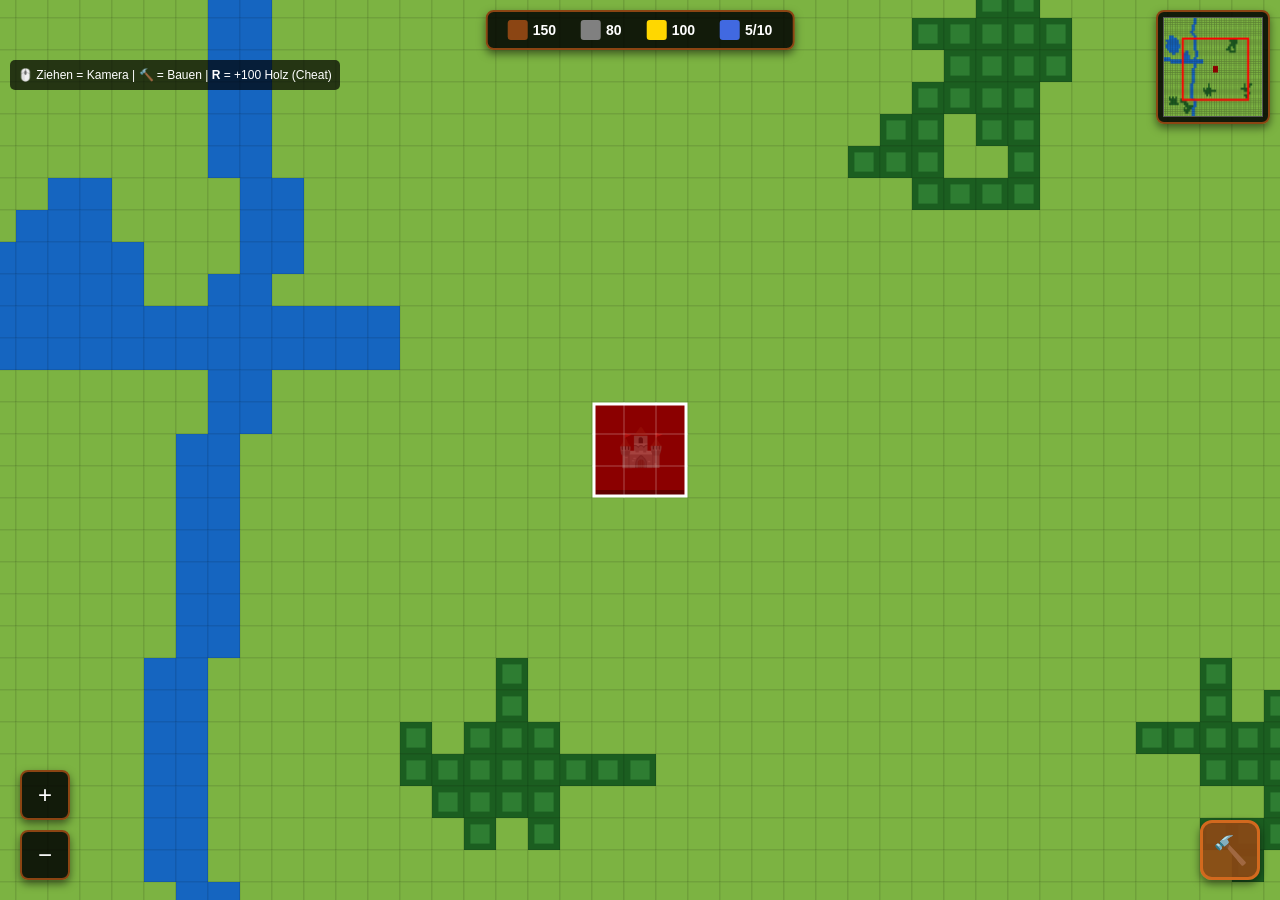
==== index2.html @ 5451ea48 "Rename index.html to index2.html" ====
<!DOCTYPE html>
<html lang="de">
<head>
    <meta charset="UTF-8">
    <meta name="viewport" content="width=device-width, initial-scale=1.0, maximum-scale=1.0, user-scalable=no">
    <title>Siedler Game - Große Gebäude (2x2/3x3)</title>
    <style>
        * {
            margin: 0;
            padding: 0;
            box-sizing: border-box;
            touch-action: none;
        }
        
        body {
            overflow: hidden;
            background: #000;
            font-family: 'Segoe UI', Tahoma, Geneva, Verdana, sans-serif;
        }
        
        #gameCanvas {
            display: block;
            position: absolute;
            top: 0;
            left: 0;
            z-index: 1;
        }
        
        #uiLayer {
            position: fixed;
            top: 0;
            left: 0;
            width: 100%;
            height: 100%;
            pointer-events: none;
            z-index: 10;
        }
        
        .ui-element {
            pointer-events: auto;
        }
        
        #resourceBar {
            position: absolute;
            top: 10px;
            left: 50%;
            transform: translateX(-50%);
            background: rgba(0, 0, 0, 0.85);
            border: 2px solid #8b4513;
            border-radius: 8px;
            padding: 8px 20px;
            display: flex;
            gap: 25px;
            color: white;
            font-size: 14px;
            font-weight: bold;
            box-shadow: 0 4px 8px rgba(0,0,0,0.5);
        }
        
        .resource {
            display: flex;
            align-items: center;
            gap: 5px;
        }
        
        .resource-icon {
            width: 20px;
            height: 20px;
            border-radius: 3px;
        }
        
        .wood { background: #8b4513; }
        .stone { background: #808080; }
        .food { background: #ffd700; }
        .pop { background: #4169e1; }
        
        #minimapContainer {
            position: absolute;
            top: 10px;
            right: 10px;
            background: rgba(0, 0, 0, 0.85);
            border: 2px solid #8b4513;
            border-radius: 8px;
            padding: 5px;
            box-shadow: 0 4px 8px rgba(0,0,0,0.5);
            cursor: pointer;
        }
        
        #minimap {
            width: 100px;
            height: 100px;
            background: #2d5016;
            border: 1px solid #555;
            display: block;
        }
        
        #buildMenuBtn {
            position: absolute;
            bottom: 20px;
            right: 20px;
            width: 60px;
            height: 60px;
            background: rgba(139, 69, 19, 0.9);
            border: 3px solid #d2691e;
            border-radius: 12px;
            color: white;
            font-size: 28px;
            cursor: pointer;
            display: flex;
            align-items: center;
            justify-content: center;
            box-shadow: 0 4px 8px rgba(0,0,0,0.5);
            transition: transform 0.1s;
        }
        
        #buildMenuBtn:active {
            transform: scale(0.95);
        }
        
        #buildMenuBtn.active {
            background: rgba(210, 105, 30, 0.9);
            border-color: #ff8c00;
        }
        
        #buildMenu {
            position: absolute;
            bottom: 90px;
            right: 20px;
            background: rgba(0, 0, 0, 0.95);
            border: 3px solid #8b4513;
            border-radius: 12px;
            padding: 10px;
            display: none;
            grid-template-columns: repeat(2, 85px);
            grid-template-rows: repeat(2, 90px);
            gap: 8px;
            box-shadow: 0 6px 12px rgba(0,0,0,0.7);
        }
        
        #buildMenu.active {
            display: grid;
        }
        
        .build-item {
            background: rgba(139, 69, 19, 0.6);
            border: 2px solid #d2691e;
            border-radius: 8px;
            display: flex;
            flex-direction: column;
            align-items: center;
            justify-content: center;
            color: white;
            font-size: 10px;
            cursor: pointer;
            transition: all 0.2s;
            position: relative;
        }
        
        .build-item:hover {
            background: rgba(139, 69, 19, 0.9);
            transform: scale(1.05);
        }
        
        .build-item.selected {
            background: rgba(255, 140, 0, 0.9);
            border-color: #ffd700;
            box-shadow: 0 0 10px rgba(255, 215, 0, 0.5);
        }
        
        .build-icon {
            font-size: 24px;
            margin-bottom: 2px;
        }
        
        .build-size {
            font-size: 9px;
            color: #aaa;
            margin-bottom: 2px;
        }
        
        .build-cost {
            font-size: 9px;
            color: #ddd;
        }
        
        #zoomControls {
            position: absolute;
            bottom: 20px;
            left: 20px;
            display: flex;
            flex-direction: column;
            gap: 10px;
        }
        
        .zoomBtn {
            width: 50px;
            height: 50px;
            font-size: 24px;
            background: rgba(0,0,0,0.85);
            color: white;
            border: 2px solid #8b4513;
            border-radius: 8px;
            cursor: pointer;
            user-select: none;
            box-shadow: 0 4px 8px rgba(0,0,0,0.5);
            pointer-events: auto;
        }
        
        .zoomBtn:active {
            background: rgba(100,100,100,0.8);
        }
        
        #info {
            position: absolute;
            top: 60px;
            left: 10px;
            color: white;
            background: rgba(0,0,0,0.7);
            padding: 8px;
            border-radius: 5px;
            font-size: 12px;
            pointer-events: none;
        }
        
        #buildInfo {
            position: absolute;
            bottom: 90px;
            left: 50%;
            transform: translateX(-50%);
            color: white;
            background: rgba(0,0,0,0.9);
            padding: 10px 20px;
            border-radius: 8px;
            font-size: 14px;
            display: none;
            border: 2px solid #d2691e;
            pointer-events: none;
        }
        
        #cheatInfo {
            position: absolute;
            top: 50%;
            left: 50%;
            transform: translate(-50%, -50%);
            color: #0f0;
            background: rgba(0,0,0,0.9);
            padding: 20px;
            border-radius: 10px;
            font-size: 18px;
            display: none;
            border: 2px solid #0f0;
            pointer-events: none;
            z-index: 100;
        }
    </style>
</head>
<body>
    <canvas id="gameCanvas"></canvas>
    
    <div id="uiLayer">
        <div id="resourceBar" class="ui-element">
            <div class="resource">
                <div class="resource-icon wood"></div>
                <span id="woodCount">150</span>
            </div>
            <div class="resource">
                <div class="resource-icon stone"></div>
                <span id="stoneCount">80</span>
            </div>
            <div class="resource">
                <div class="resource-icon food"></div>
                <span id="foodCount">100</span>
            </div>
            <div class="resource">
                <div class="resource-icon pop"></div>
                <span id="popCount">5/10</span>
            </div>
        </div>
        
        <div id="minimapContainer" class="ui-element">
            <canvas id="minimap" width="100" height="100"></canvas>
        </div>
        
        <button id="buildMenuBtn" class="ui-element">🔨</button>
        
        <div id="buildMenu" class="ui-element">
            <div class="build-item" data-building="lumberjack" data-cost="wood:40,stone:10">
                <div class="build-icon">🪓</div>
                <div class="build-size">2×2</div>
                <div>Holzfäller</div>
                <div class="build-cost">🪵40🪨10</div>
            </div>
            <div class="build-item" data-building="farm" data-cost="wood:50,stone:20">
                <div class="build-icon">🌾</div>
                <div class="build-size">2×2</div>
                <div>Farm</div>
                <div class="build-cost">🪵50🪨20</div>
            </div>
            <div class="build-item" data-building="house" data-cost="wood:30,stone:20">
                <div class="build-icon">🏠</div>
                <div class="build-size">2×2</div>
                <div>Haus</div>
                <div class="build-cost">🪵30🪨20</div>
            </div>
            <div class="build-item" data-building="barracks" data-cost="wood:80,stone:50">
                <div class="build-icon">⚔️</div>
                <div class="build-size">3×3</div>
                <div>Kaserne</div>
                <div class="build-cost">🪵80🪨50</div>
            </div>
        </div>
        
        <div id="zoomControls">
            <button class="zoomBtn" id="zoomIn">+</button>
            <button class="zoomBtn" id="zoomOut">−</button>
        </div>
        
        <div id="info">
            🖱️ Ziehen = Kamera | 🔨 = Bauen | <b>R</b> = +100 Holz (Cheat)
        </div>
        
        <div id="buildInfo">Klicke auf eine freie Gras-Fläche zum Bauen</div>
        <div id="cheatInfo">+100 Holz!</div>
    </div>

    <script>
        const canvas = document.getElementById('gameCanvas');
        const ctx = canvas.getContext('2d');
        const minimapCanvas = document.getElementById('minimap');
        const minimapCtx = minimapCanvas.getContext('2d');
        
        canvas.width = window.innerWidth;
        canvas.height = window.innerHeight;
        
        const MAP_WIDTH = 60;
        const MAP_HEIGHT = 45;
        const TILE_SIZE = 32;
        
        // GEBÄUDE mit tileSize (2 oder 3 für bessere Assets)
        const BUILDINGS = {
            hq: { 
                name: 'HQ', 
                color: '#8b0000', 
                tileSize: 3,        // 3x3 = 96x96px
                symbol: '🏰',
                workTile: { x: 1, y: 2 }  // Unten-mitte für Siedler
            },
            lumberjack: { 
                name: 'Holzfäller', 
                color: '#8b4513', 
                tileSize: 2,        // 2x2 = 64x64px
                symbol: '🪓',
                workTile: { x: 1, y: 1 }  // Rechts-unten
            },
            farm: { 
                name: 'Farm', 
                color: '#daa520', 
                tileSize: 2,        // 2x2 = 64x64px
                symbol: '🌾',
                workTile: { x: 0, y: 1 }  // Links-unten
            },
            house: { 
                name: 'Haus', 
                color: '#cd853f', 
                tileSize: 2,        // 2x2 = 64x64px
                symbol: '🏠',
                workTile: { x: 1, y: 1 }
            },
            barracks: { 
                name: 'Kaserne', 
                color: '#696969', 
                tileSize: 3,        // 3x3 = 96x96px
                symbol: '⚔️',
                workTile: { x: 1, y: 2 }
            }
        };
        
        let camera = {
            x: 0,
            y: 0,
            zoom: 1,
            minZoom: 0.5,
            maxZoom: 2
        };
        
        let map = [];
        let buildings = [];
        let settlers = [];
        let trees = [];
        let farmFields = [];
        let isDragging = false;
        let lastMouseX = 0;
        let lastMouseY = 0;
        let selectedBuilding = null;
        let mousePos = { x: 0, y: 0 };
        let isBuildMode = false;
        
        let resources = {
            wood: 150,
            stone: 80,
            food: 100,
            pop: 5,
            popMax: 10
        };
        
        let gameTime = 0;
        
        function initTrees() {
            trees = [];
            for (let y = 0; y < MAP_HEIGHT; y++) {
                for (let x = 0; x < MAP_WIDTH; x++) {
                    if (map[y][x] === 1) {
                        trees.push({ x: x, y: y, age: Math.random() * 60 });
                    }
                }
            }
        }
        
        function generateClusteredMap() {
            for (let y = 0; y < MAP_HEIGHT; y++) {
                map[y] = [];
                for (let x = 0; x < MAP_WIDTH; x++) {
                    map[y][x] = 0;
                }
            }
            
            let riverX = Math.floor(MAP_WIDTH * 0.3);
            for (let y = 0; y < MAP_HEIGHT; y++) {
                for (let w = 0; w < 2; w++) {
                    if (riverX + w < MAP_WIDTH) map[y][riverX + w] = 2;
                }
                if (Math.random() < 0.3) {
                    riverX += Math.random() < 0.5 ? 1 : -1;
                    riverX = Math.max(2, Math.min(MAP_WIDTH - 4, riverX));
                }
            }
            
            let tributaryY = Math.floor(MAP_HEIGHT * 0.4);
            for (let x = 0; x < MAP_WIDTH * 0.4; x++) {
                for (let w = 0; w < 2; w++) {
                    if (tributaryY + w < MAP_HEIGHT) map[tributaryY + w][x] = 2;
                }
                if (Math.random() < 0.25) {
                    tributaryY += Math.random() < 0.5 ? 1 : -1;
                    tributaryY = Math.max(2, Math.min(MAP_HEIGHT - 4, tributaryY));
                }
            }
            
            for (let l = 0; l < 2; l++) {
                const cx = Math.floor(Math.random() * (MAP_WIDTH - 10)) + 5;
                const cy = Math.floor(Math.random() * (MAP_HEIGHT - 10)) + 5;
                const radius = Math.floor(Math.random() * 3) + 2;
                
                for (let y = cy - radius; y <= cy + radius; y++) {
                    for (let x = cx - radius; x <= cx + radius; x++) {
                        if (y >= 0 && y < MAP_HEIGHT && x >= 0 && x < MAP_WIDTH) {
                            const dist = Math.sqrt((x-cx)**2 + (y-cy)**2);
                            if (dist <= radius + Math.random() * 0.5) map[y][x] = 2;
                        }
                    }
                }
            }
            
            for (let f = 0; f < 6; f++) {
                let fx = Math.floor(Math.random() * (MAP_WIDTH - 8)) + 4;
                let fy = Math.floor(Math.random() * (MAP_HEIGHT - 8)) + 4;
                if (map[fy][fx] === 2) continue;
                
                const forestSize = Math.floor(Math.random() * 30) + 15;
                const queue = [{x: fx, y: fy}];
                let placed = 0;
                const visited = new Set();
                
                while (queue.length > 0 && placed < forestSize) {
                    const current = queue.shift();
                    const key = `${current.x},${current.y}`;
                    if (visited.has(key)) continue;
                    visited.add(key);
                    
                    if (current.x < 0 || current.x >= MAP_WIDTH || 
                        current.y < 0 || current.y >= MAP_HEIGHT) continue;
                    if (map[current.y][current.x] === 2) continue;
                    
                    const distToCenter = Math.sqrt((current.x - fx)**2 + (current.y - fy)**2);
                    const prob = Math.max(0.3, 1 - distToCenter / 5);
                    
                    if (Math.random() < prob) {
                        map[current.y][current.x] = 1;
                        placed++;
                        
                        const neighbors = [
                            {x: current.x+1, y: current.y},
                            {x: current.x-1, y: current.y},
                            {x: current.x, y: current.y+1},
                            {x: current.x, y: current.y-1}
                        ];
                        
                        for (const n of neighbors) {
                            if (!visited.has(`${n.x},${n.y}`)) queue.push(n);
                        }
                    }
                }
            }
        }
        
        // WICHTIG: Prüft tileSize x tileSize Bereich
        function canBuildHere(tileX, tileY, buildingType) {
            const building = BUILDINGS[buildingType];
            const size = building.tileSize;
            
            for (let dy = 0; dy < size; dy++) {
                for (let dx = 0; dx < size; dx++) {
                    const checkX = tileX + dx;
                    const checkY = tileY + dy;
                    
                    if (checkX < 0 || checkX >= MAP_WIDTH || checkY < 0 || checkY >= MAP_HEIGHT) {
                        return false;
                    }
                    
                    if (map[checkY][checkX] !== 0) {
                        return false;
                    }
                    
                    // Prüfe Kollision mit anderen Gebäuden
                    for (const b of buildings) {
                        const bType = BUILDINGS[b.type];
                        if (checkX >= b.tileX && checkX < b.tileX + bType.tileSize &&
                            checkY >= b.tileY && checkY < b.tileY + bType.tileSize) {
                            return false;
                        }
                    }
                }
            }
            return true;
        }
        
        function addBuilding(type, tileX, tileY) {
            const building = BUILDINGS[type];
            const newBuilding = {
                type: type,
                tileX: tileX,
                tileY: tileY,
                x: tileX * TILE_SIZE,
                y: tileY * TILE_SIZE,
                id: Date.now() + Math.random(),
                // Arbeits-Tile für Siedler (relativ zum Gebäude)
                workX: tileX + building.workTile.x,
                workY: tileY + building.workTile.y
            };
            buildings.push(newBuilding);
            
            if (type === 'farm') {
                farmFields.push({
                    buildingId: newBuilding.id,
                    stage: 0,
                    progress: 0,
                    lastUpdate: gameTime
                });
            }
            
            console.log('Gebäude gebaut:', type, 'Größe:', building.tileSize + 'x' + building.tileSize);
        }
        
        function placeHQ() {
            const centerX = Math.floor(MAP_WIDTH / 2);
            const centerY = Math.floor(MAP_HEIGHT / 2);
            
            // HQ ist 3x3, also etwas mehr Platz suchen
            for (let radius = 0; radius < 15; radius++) {
                for (let dy = -radius; dy <= radius; dy++) {
                    for (let dx = -radius; dx <= radius; dx++) {
                        const x = centerX + dx;
                        const y = centerY + dy;
                        
                        if (canBuildHere(x, y, 'hq')) {
                            addBuilding('hq', x, y);
                            centerCameraOn(x + 1.5, y + 1.5); // Zentriere auf Mitte des 3x3
                            return;
                        }
                    }
                }
            }
        }
        
        function createSettler(startX, startY, job, targetX, targetY, carrying) {
            return {
                x: startX * TILE_SIZE + TILE_SIZE/2,
                y: startY * TILE_SIZE + TILE_SIZE/2,
                targetX: targetX * TILE_SIZE + TILE_SIZE/2,
                targetY: targetY * TILE_SIZE + TILE_SIZE/2,
                job: job,
                carrying: carrying || null,
                speed: 2,
                state: 'moving',
                buildingId: null
            };
        }
        
        function centerCameraOn(tileX, tileY) {
            camera.x = (canvas.width / 2) - (tileX * TILE_SIZE * camera.zoom);
            camera.y = (canvas.height / 2) - (tileY * TILE_SIZE * camera.zoom);
        }
        
        function centerCamera() {
            const mapPixelWidth = MAP_WIDTH * TILE_SIZE;
            const mapPixelHeight = MAP_HEIGHT * TILE_SIZE;
            camera.x = (canvas.width - mapPixelWidth) / 2;
            camera.y = (canvas.height - mapPixelHeight) / 2;
        }
        
        function screenToTile(screenX, screenY) {
            const tileX = Math.floor((screenX - camera.x) / (TILE_SIZE * camera.zoom));
            const tileY = Math.floor((screenY - camera.y) / (TILE_SIZE * camera.zoom));
            return { x: tileX, y: tileY };
        }
        
        function getHQ() {
            return buildings.find(b => b.type === 'hq');
        }
        
        // GAME LOGIC
        function updateGame() {
            gameTime++;
            
            const hq = getHQ();
            if (!hq) return;
            
            // Holzfäller-Logik mit workX/workY
            const lumberjacks = buildings.filter(b => b.type === 'lumberjack');
            for (const lumberjack of lumberjacks) {
                let worker = settlers.find(s => s.buildingId === lumberjack.id && s.job === 'lumberjack');
                
                if (!worker) {
                    const nearestTree = findNearestTree(lumberjack.workX, lumberjack.workY);
                    if (nearestTree && gameTime % 120 === 0) {
                        worker = createSettler(
                            lumberjack.workX, 
                            lumberjack.workY, 
                            'lumberjack',
                            nearestTree.x,
                            nearestTree.y,
                            null
                        );
                        worker.buildingId = lumberjack.id;
                        worker.targetTree = nearestTree;
                        settlers.push(worker);
                    }
                } else if (worker.state === 'moving' && worker.targetTree) {
                    const dx = worker.targetX - worker.x;
                    const dy = worker.targetY - worker.y;
                    const dist = Math.sqrt(dx*dx + dy*dy);
                    
                    if (dist < worker.speed) {
                        worker.state = 'working';
                        worker.workTimer = 60;
                    } else {
                        worker.x += (dx / dist) * worker.speed;
                        worker.y += (dy / dist) * worker.speed;
                    }
                } else if (worker.state === 'working') {
                    worker.workTimer--;
                    if (worker.workTimer <= 0) {
                        removeTree(worker.targetTree.x, worker.targetTree.y);
                        worker.carrying = 'wood';
                        worker.state = 'returning';
                        // Zurück zum HQ-Eingang (Mitte unten)
                        worker.targetX = (hq.tileX + 1.5) * TILE_SIZE;
                        worker.targetY = (hq.tileY + 2.5) * TILE_SIZE;
                    }
                } else if (worker.state === 'returning') {
                    const dx = worker.targetX - worker.x;
                    const dy = worker.targetY - worker.y;
                    const dist = Math.sqrt(dx*dx + dy*dy);
                    
                    if (dist < worker.speed) {
                        resources.wood += 10;
                        updateResourceDisplay();
                        settlers = settlers.filter(s => s !== worker);
                    } else {
                        worker.x += (dx / dist) * worker.speed;
                        worker.y += (dy / dist) * worker.speed;
                    }
                }
            }
            
            // Farm-Logik
            for (const field of farmFields) {
                field.progress++;
                
                if (field.stage === 0 && field.progress > 60) {
                    field.stage = 1;
                    field.progress = 0;
                } else if (field.stage === 1 && field.progress > 180) {
                    field.stage = 2;
                    field.progress = 0;
                } else if (field.stage === 2 && field.progress > 180) {
                    field.stage = 3;
                    field.progress = 0;
                }
                
                if (field.stage === 3 && gameTime % 60 === 0) {
                    const farm = buildings.find(b => b.id === field.buildingId);
                    if (farm) {
                        resources.food += 15;
                        field.stage = 0;
                        field.progress = 0;
                        updateResourceDisplay();
                        
                        // Visueller Carrier
                        const carrier = createSettler(
                            farm.workX, farm.workY, 'carrier',
                            hq.tileX + 1, hq.tileY + 2, 'food'
                        );
                        settlers.push(carrier);
                        setTimeout(() => {
                            settlers = settlers.filter(s => s !== carrier);
                        }, 1000);
                    }
                }
            }
            
            // Bäume nachwachsen
            if (gameTime % 3600 === 0) {
                regrowTrees();
            }
        }
        
        function findNearestTree(fromX, fromY) {
            let nearest = null;
            let minDist = Infinity;
            
            for (const tree of trees) {
                const dist = Math.sqrt((tree.x - fromX)**2 + (tree.y - fromY)**2);
                if (dist < minDist && dist < 12) {
                    minDist = dist;
                    nearest = tree;
                }
            }
            return nearest;
        }
        
        function removeTree(x, y) {
            trees = trees.filter(t => !(t.x === x && t.y === y));
            map[y][x] = 0;
        }
        
        function regrowTrees() {
            const candidates = [];
            for (let y = 1; y < MAP_HEIGHT - 1; y++) {
                for (let x = 1; x < MAP_WIDTH - 1; x++) {
                    if (map[y][x] === 0) {
                        const neighbors = [
                            map[y-1][x], map[y+1][x], map[y][x-1], map[y][x+1]
                        ];
                        if (neighbors.some(n => n === 1)) {
                            candidates.push({x, y});
                        }
                    }
                }
            }
            
            const count = Math.min(candidates.length, Math.floor(Math.random() * 3) + 3);
            for (let i = 0; i < count; i++) {
                if (candidates.length === 0) break;
                const idx = Math.floor(Math.random() * candidates.length);
                const pos = candidates.splice(idx, 1)[0];
                map[pos.y][pos.x] = 1;
                trees.push({x: pos.x, y: pos.y, age: 0});
            }
        }
        
        // DRAW FUNCTIONS
        function drawTile(x, y, type) {
            const screenX = camera.x + x * TILE_SIZE * camera.zoom;
            const screenY = camera.y + y * TILE_SIZE * camera.zoom;
            const size = TILE_SIZE * camera.zoom;
            
            if (screenX + size < 0 || screenX > canvas.width ||
                screenY + size < 0 || screenY > canvas.height) return;
            
            switch(type) {
                case 0: ctx.fillStyle = '#7cb342'; break;
                case 1: ctx.fillStyle = '#1b5e20'; break;
                case 2: ctx.fillStyle = '#1565c0'; break;
            }
            
            ctx.fillRect(screenX, screenY, size, size);
            
            if (type === 1 && size > 10) {
                ctx.fillStyle = '#2e7d32';
                ctx.fillRect(screenX + size*0.2, screenY + size*0.2, size*0.6, size*0.6);
            }
            
            if (camera.zoom > 0.8) {
                ctx.strokeStyle = 'rgba(0,0,0,0.1)';
                ctx.lineWidth = 1;
                ctx.strokeRect(screenX, screenY, size, size);
            }
        }
        
        // ZEICHNE GROSSES GEBÄUDE (2x2 oder 3x3)
        function drawBuilding(building) {
            const b = BUILDINGS[building.type];
            const screenX = camera.x + building.x * camera.zoom;
            const screenY = camera.y + building.y * camera.zoom;
            const size = TILE_SIZE * b.tileSize * camera.zoom;
            
            if (screenX + size < 0 || screenX > canvas.width ||
                screenY + size < 0 || screenY > canvas.height) return;
            
            // Gebäude-Grundfläche
            ctx.fillStyle = b.color;
            ctx.fillRect(screenX + 2, screenY + 2, size - 4, size - 4);
            
            // 3D-Schatten
            ctx.fillStyle = 'rgba(0,0,0,0.3)';
            ctx.fillRect(screenX + 4, screenY + size - 8, size - 8, 6);
            
            // Gitter für "Baustellen"-Look (später durch Asset ersetzen)
            ctx.strokeStyle = 'rgba(255,255,255,0.3)';
            ctx.lineWidth = 1;
            for (let i = 1; i < b.tileSize; i++) {
                const linePos = i * TILE_SIZE * camera.zoom;
                ctx.beginPath();
                ctx.moveTo(screenX + linePos, screenY);
                ctx.lineTo(screenX + linePos, screenY + size);
                ctx.stroke();
                ctx.beginPath();
                ctx.moveTo(screenX, screenY + linePos);
                ctx.lineTo(screenX + size, screenY + linePos);
                ctx.stroke();
            }
            
            // Symbol in der Mitte
            if (size > 30) {
                ctx.font = `${Math.floor(size * 0.4)}px Arial`;
                ctx.textAlign = 'center';
                ctx.textBaseline = 'middle';
                ctx.fillText(b.symbol, screenX + size/2, screenY + size/2);
            }
            
            // Rahmen
            ctx.strokeStyle = '#fff';
            ctx.lineWidth = 3;
            ctx.strokeRect(screenX + 2, screenY + 2, size - 4, size - 4);
            
            // Arbeits-Tile markieren (für Debug, später ausblenden)
            if (camera.zoom > 1) {
                const workScreenX = camera.x + building.workX * TILE_SIZE * camera.zoom;
                const workScreenY = camera.y + building.workY * TILE_SIZE * camera.zoom;
                const tileSize = TILE_SIZE * camera.zoom;
                ctx.fillStyle = 'rgba(255,255,0,0.3)';
                ctx.fillRect(workScreenX, workScreenY, tileSize, tileSize);
            }
            
            // Farm-Wachstums-Anzeige
            if (building.type === 'farm') {
                const field = farmFields.find(f => f.buildingId === building.id);
                if (field) {
                    const barWidth = size - 8;
                    const barHeight = 6;
                    const progress = field.stage === 0 ? 0 : 
                                   field.stage === 3 ? 1 : 
                                   field.progress / 180;
                    
                    ctx.fillStyle = '#333';
                    ctx.fillRect(screenX + 4, screenY - 10, barWidth, barHeight);
                    
                    const colors = ['#8b4513', '#ffd700', '#7cb342', '#ff6b6b'];
                    ctx.fillStyle = colors[field.stage];
                    ctx.fillRect(screenX + 4, screenY - 10, barWidth * progress, barHeight);
                }
            }
        }
        
        function drawSettler(settler) {
            const screenX = camera.x + settler.x * camera.zoom;
            const screenY = camera.y + settler.y * camera.zoom;
            const size = Math.max(4, 8 * camera.zoom);
            
            if (screenX < -10 || screenX > canvas.width + 10 ||
                screenY < -10 || screenY > canvas.height + 10) return;
            
            // Siedler als brauner Punkt
            ctx.fillStyle = '#8b4513';
            ctx.beginPath();
            ctx.arc(screenX, screenY, size, 0, Math.PI * 2);
            ctx.fill();
            
            // Weißer Rand für Sichtbarkeit
            ctx.strokeStyle = '#fff';
            ctx.lineWidth = 1;
            ctx.stroke();
            
            if (settler.carrying) {
                ctx.fillStyle = settler.carrying === 'wood' ? '#8b4513' : '#ffd700';
                ctx.fillRect(screenX - size, screenY - size*3, size*2, size*1.5);
            }
        }
        
        // VORSCHAU für große Gebäude
        function drawBuildPreview() {
            if (!selectedBuilding) return;
            
            const tile = screenToTile(mousePos.x, mousePos.y);
            const building = BUILDINGS[selectedBuilding];
            const canBuild = canBuildHere(tile.x, tile.y, selectedBuilding);
            
            const screenX = camera.x + tile.x * TILE_SIZE * camera.zoom;
            const screenY = camera.y + tile.y * TILE_SIZE * camera.zoom;
            const size = TILE_SIZE * building.tileSize * camera.zoom;
            
            // Halbtransparentes Overlay für alle Tiles
            ctx.fillStyle = canBuild ? 'rgba(0,255,0,0.2)' : 'rgba(255,0,0,0.2)';
            ctx.fillRect(screenX, screenY, size, size);
            
            // Einzelne Tiles markieren
            for (let dy = 0; dy < building.tileSize; dy++) {
                for (let dx = 0; dx < building.tileSize; dx++) {
                    const tx = screenX + dx * TILE_SIZE * camera.zoom;
                    const ty = screenY + dy * TILE_SIZE * camera.zoom;
                    const ts = TILE_SIZE * camera.zoom;
                    
                    ctx.strokeStyle = canBuild ? '#0f0' : '#f00';
                    ctx.lineWidth = 2;
                    ctx.setLineDash([5, 5]);
                    ctx.strokeRect(tx, ty, ts, ts);
                }
            }
            ctx.setLineDash([]);
            
            // Gesamt-Rahmen
            ctx.strokeStyle = canBuild ? '#0f0' : '#f00';
            ctx.lineWidth = 3;
            ctx.strokeRect(screenX, screenY, size, size);
        }
        
        function drawMap() {
            for (let y = 0; y < MAP_HEIGHT; y++) {
                for (let x = 0; x < MAP_WIDTH; x++) {
                    drawTile(x, y, map[y][x]);
                }
            }
        }
        
        function drawMapBorder() {
            const mapPixelWidth = MAP_WIDTH * TILE_SIZE * camera.zoom;
            const mapPixelHeight = MAP_HEIGHT * TILE_SIZE * camera.zoom;
            ctx.strokeStyle = '#fff';
            ctx.lineWidth = 3;
            ctx.strokeRect(camera.x, camera.y, mapPixelWidth, mapPixelHeight);
        }
        
        function drawMinimap() {
            const scaleX = minimapCanvas.width / MAP_WIDTH;
            const scaleY = minimapCanvas.height / MAP_HEIGHT;
            
            minimapCtx.fillStyle = '#1a1a1a';
            minimapCtx.fillRect(0, 0, 100, 100);
            
            for (let y = 0; y < MAP_HEIGHT; y++) {
                for (let x = 0; x < MAP_WIDTH; x++) {
                    switch(map[y][x]) {
                        case 0: minimapCtx.fillStyle = '#7cb342'; break;
                        case 1: minimapCtx.fillStyle = '#1b5e20'; break;
                        case 2: minimapCtx.fillStyle = '#1565c0'; break;
                    }
                    minimapCtx.fillRect(x * scaleX, y * scaleY, scaleX, scaleY);
                }
            }
            
            // Gebäude als Rechtecke (größer für bessere Sichtbarkeit)
            for (const b of buildings) {
                const building = BUILDINGS[b.type];
                minimapCtx.fillStyle = building.color;
                minimapCtx.fillRect(
                    b.tileX * scaleX, 
                    b.tileY * scaleY, 
                    scaleX * building.tileSize, 
                    scaleY * building.tileSize
                );
            }
            
            const viewX = (-camera.x / (MAP_WIDTH * TILE_SIZE * camera.zoom)) * 100;
            const viewY = (-camera.y / (MAP_HEIGHT * TILE_SIZE * camera.zoom)) * 100;
            const viewW = (canvas.width / (MAP_WIDTH * TILE_SIZE * camera.zoom)) * 100;
            const viewH = (canvas.height / (MAP_HEIGHT * TILE_SIZE * camera.zoom)) * 100;
            
            minimapCtx.strokeStyle = '#ff0000';
            minimapCtx.lineWidth = 2;
            minimapCtx.strokeRect(viewX, viewY, viewW, viewH);
        }
        
        function render() {
            ctx.fillStyle = '#1a1a1a';
            ctx.fillRect(0, 0, canvas.width, canvas.height);
            
            drawMap();
            
            for (const b of buildings) {
                drawBuilding(b);
            }
            
            for (const s of settlers) {
                drawSettler(s);
            }
            
            drawBuildPreview();
            drawMapBorder();
            drawMinimap();
        }
        
        function gameLoop() {
            updateGame();
            render();
            requestAnimationFrame(gameLoop);
        }
        
        function zoomIn() {
            if (camera.zoom < camera.maxZoom) {
                const oldZoom = camera.zoom;
                camera.zoom = Math.min(camera.zoom + 0.25, camera.maxZoom);
                const zoomFactor = camera.zoom / oldZoom;
                const centerX = canvas.width / 2;
                const centerY = canvas.height / 2;
                camera.x = centerX - (centerX - camera.x) * zoomFactor;
                camera.y = centerY - (centerY - camera.y) * zoomFactor;
            }
        }
        
        function zoomOut() {
            if (camera.zoom > camera.minZoom) {
                const oldZoom = camera.zoom;
                camera.zoom = Math.max(camera.zoom - 0.25, camera.minZoom);
                const zoomFactor = camera.zoom / oldZoom;
                const centerX = canvas.width / 2;
                const centerY = canvas.height / 2;
                camera.x = centerX - (centerX - camera.x) * zoomFactor;
                camera.y = centerY - (centerY - camera.y) * zoomFactor;
            }
        }
        
        function canAfford(costStr) {
            const costs = costStr.split(',');
            for (const cost of costs) {
                const [res, amount] = cost.split(':');
                if (resources[res] < parseInt(amount)) return false;
            }
            return true;
        }
        
        function deductCost(costStr) {
            const costs = costStr.split(',');
            for (const cost of costs) {
                const [res, amount] = cost.split(':');
                resources[res] -= parseInt(amount);
            }
            updateResourceDisplay();
        }
        
        function updateResourceDisplay() {
            document.getElementById('woodCount').textContent = resources.wood;
            document.getElementById('stoneCount').textContent = resources.stone;
            document.getElementById('foodCount').textContent = resources.food;
            document.getElementById('popCount').textContent = resources.pop + '/' + resources.popMax;
        }
        
        function tryBuild(e) {
            if (!selectedBuilding) return false;
            
            const tile = screenToTile(e.clientX, e.clientY);
            
            if (canBuildHere(tile.x, tile.y, selectedBuilding)) {
                const cost = document.querySelector(`[data-building="${selectedBuilding}"]`).dataset.cost;
                deductCost(cost);
                addBuilding(selectedBuilding, tile.x, tile.y);
                
                selectedBuilding = null;
                isBuildMode = false;
                document.getElementById('buildInfo').style.display = 'none';
                document.querySelectorAll('.build-item').forEach(i => i.classList.remove('selected'));
                buildMenu.classList.remove('active');
                buildMenuBtn.classList.remove('active');
                
                return true;
            } else {
                return false;
            }
        }
        
        // CHEAT: R für +100 Holz
        document.addEventListener('keydown', (e) => {
            if (e.key === 'r' || e.key === 'R') {
                resources.wood += 100;
                updateResourceDisplay();
                const cheatInfo = document.getElementById('cheatInfo');
                cheatInfo.style.display = 'block';
                setTimeout(() => {
                    cheatInfo.style.display = 'none';
                }, 1000);
            }
        });
        
        // EVENTS
        document.getElementById('minimapContainer').addEventListener('click', (e) => {
            const rect = minimapCanvas.getBoundingClientRect();
            const clickX = e.clientX - rect.left;
            const clickY = e.clientY - rect.top;
            
            const mapX = (clickX / 100) * MAP_WIDTH;
            const mapY = (clickY / 100) * MAP_HEIGHT;
            
            camera.x = (canvas.width / 2) - (mapX * TILE_SIZE * camera.zoom);
            camera.y = (canvas.height / 2) - (mapY * TILE_SIZE * camera.zoom);
        });
        
        const buildMenuBtn = document.getElementById('buildMenuBtn');
        const buildMenu = document.getElementById('buildMenu');
        const buildInfo = document.getElementById('buildInfo');
        
        buildMenuBtn.addEventListener('click', (e) => {
            e.stopPropagation();
            buildMenu.classList.toggle('active');
            buildMenuBtn.classList.toggle('active');
            if (!buildMenu.classList.contains('active')) {
                selectedBuilding = null;
                isBuildMode = false;
                buildInfo.style.display = 'none';
                document.querySelectorAll('.build-item').forEach(i => i.classList.remove('selected'));
            }
        });
        
        document.querySelectorAll('.build-item').forEach(item => {
            item.addEventListener('click', (e) => {
                e.stopPropagation();
                const building = e.currentTarget.dataset.building;
                const cost = e.currentTarget.dataset.cost;
                
                if (!canAfford(cost)) {
                    alert('Nicht genug Ressourcen!');
                    return;
                }
                
                if (selectedBuilding === building) {
                    selectedBuilding = null;
                    isBuildMode = false;
                    buildInfo.style.display = 'none';
                    e.currentTarget.classList.remove('selected');
                } else {
                    selectedBuilding = building;
                    isBuildMode = true;
                    document.querySelectorAll('.build-item').forEach(i => i.classList.remove('selected'));
                    e.currentTarget.classList.add('selected');
                    buildInfo.style.display = 'block';
                }
            });
        });
        
        canvas.addEventListener('mousedown', (e) => {
            mousePos.x = e.clientX;
            mousePos.y = e.clientY;
            
            if (selectedBuilding && isBuildMode) {
                const built = tryBuild(e);
                if (!built) {
                    isDragging = false;
                }
            } else {
                isDragging = true;
                lastMouseX = e.clientX;
                lastMouseY = e.clientY;
                canvas.style.cursor = 'grabbing';
            }
        });
        
        canvas.addEventListener('mousemove', (e) => {
            mousePos.x = e.clientX;
            mousePos.y = e.clientY;
            
            if (isDragging && !selectedBuilding) {
                const deltaX = e.clientX - lastMouseX;
                const deltaY = e.clientY - lastMouseY;
                camera.x += deltaX;
                camera.y += deltaY;
                lastMouseX = e.clientX;
                lastMouseY = e.clientY;
            }
        });
        
        canvas.addEventListener('mouseup', () => {
            isDragging = false;
            canvas.style.cursor = 'default';
        });
        
        canvas.addEventListener('mouseleave', () => {
            isDragging = false;
            canvas.style.cursor = 'default';
        });
        
        canvas.addEventListener('touchstart', (e) => {
            e.preventDefault();
            const touch = e.touches[0];
            mousePos.x = touch.clientX;
            mousePos.y = touch.clientY;
            
            if (selectedBuilding && isBuildMode) {
                const fakeEvent = { clientX: touch.clientX, clientY: touch.clientY };
                tryBuild(fakeEvent);
            } else {
                isDragging = true;
                lastMouseX = touch.clientX;
                lastMouseY = touch.clientY;
            }
        });
        
        canvas.addEventListener('touchmove', (e) => {
            e.preventDefault();
            if (isDragging && !selectedBuilding && e.touches.length === 1) {
                const touch = e.touches[0];
                const deltaX = touch.clientX - lastMouseX;
                const deltaY = touch.clientY - lastMouseY;
                camera.x += deltaX;
                camera.y += deltaY;
                lastMouseX = touch.clientX;
                lastMouseY = touch.clientY;
            }
        });
        
        canvas.addEventListener('touchend', () => {
            isDragging = false;
        });
        
        document.getElementById('zoomIn').addEventListener('click', (e) => {
            e.stopPropagation();
            zoomIn();
        });
        
        document.getElementById('zoomOut').addEventListener('click', (e) => {
            e.stopPropagation();
            zoomOut();
        });
        
        window.addEventListener('resize', () => {
            canvas.width = window.innerWidth;
            canvas.height = window.innerHeight;
        });
        
        // INIT
        generateClusteredMap();
        initTrees();
        placeHQ();
        updateResourceDisplay();
        gameLoop();
        
        console.log('Große Gebäude aktiv: HQ 3x3, Holzfäller/Farm/Haus 2x2');
        console.log('Drücke R für +100 Holz');
    </script>
</body>
</html>
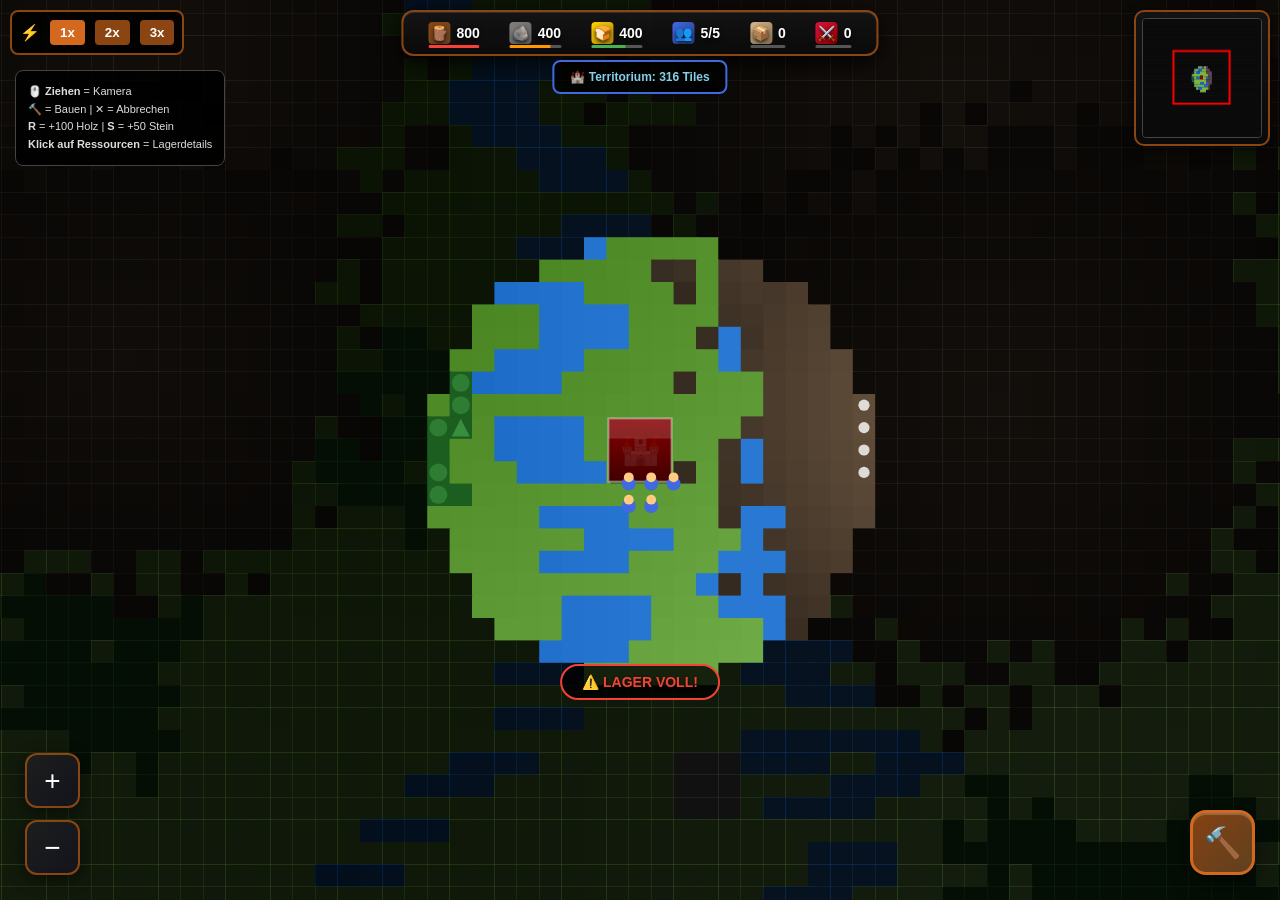
==== commit 3fcab597: "Rename index.html to index2.html" ====
--- a/index2.html
+++ b/index2.html
@@ -3,312 +3,274 @@
 <head>
     <meta charset="UTF-8">
     <meta name="viewport" content="width=device-width, initial-scale=1.0, maximum-scale=1.0, user-scalable=no">
-    <title>Siedler Game - Große Gebäude (2x2/3x3)</title>
+    <title>Siedler 2.0 - Korrigiert</title>
     <style>
-        * {
-            margin: 0;
-            padding: 0;
-            box-sizing: border-box;
-            touch-action: none;
-        }
-        
-        body {
-            overflow: hidden;
-            background: #000;
-            font-family: 'Segoe UI', Tahoma, Geneva, Verdana, sans-serif;
-        }
-        
-        #gameCanvas {
-            display: block;
-            position: absolute;
-            top: 0;
-            left: 0;
-            z-index: 1;
-        }
-        
-        #uiLayer {
-            position: fixed;
-            top: 0;
-            left: 0;
-            width: 100%;
-            height: 100%;
-            pointer-events: none;
-            z-index: 10;
-        }
-        
-        .ui-element {
+        * { margin: 0; padding: 0; box-sizing: border-box; touch-action: none; user-select: none; }
+        body { overflow: hidden; background: #0a0a0a; font-family: 'Segoe UI', Tahoma, Geneva, Verdana, sans-serif; }
+        #gameCanvas { display: block; position: absolute; top: 0; left: 0; z-index: 1; }
+        #uiLayer { position: fixed; top: 0; left: 0; width: 100%; height: 100%; pointer-events: none; z-index: 10; }
+        .ui-element { pointer-events: auto; }
+        
+        #resourceBar {
+            position: absolute; top: 10px; left: 50%; transform: translateX(-50%);
+            background: linear-gradient(180deg, rgba(20,20,20,0.95), rgba(10,10,10,0.95));
+            border: 2px solid #8b4513; border-radius: 12px;
+            padding: 10px 25px; display: flex; gap: 30px; color: white; 
+            font-size: 14px; font-weight: bold;
+            box-shadow: 0 6px 20px rgba(0,0,0,0.8), inset 0 1px 0 rgba(255,255,255,0.1);
+            flex-wrap: wrap; justify-content: center; max-width: 95vw;
+            cursor: pointer;
+        }
+        .resource { display: flex; align-items: center; gap: 6px; text-shadow: 0 2px 4px rgba(0,0,0,0.8); position: relative; }
+        .resource-icon { width: 22px; height: 22px; border-radius: 4px; display: flex; align-items: center; justify-content: center; font-size: 14px; }
+        .wood { background: linear-gradient(135deg, #8b4513, #654321); }
+        .stone { background: linear-gradient(135deg, #808080, #606060); }
+        .food { background: linear-gradient(135deg, #ffd700, #b8860b); }
+        .pop { background: linear-gradient(135deg, #4169e1, #27408b); }
+        .planks { background: linear-gradient(135deg, #deb887, #8b7355); }
+        .weapons { background: linear-gradient(135deg, #dc143c, #8b0000); }
+        .resource-bar { position: absolute; bottom: -4px; left: 0; height: 3px; background: rgba(255,255,255,0.3); border-radius: 2px; width: 100%; overflow: hidden; }
+        .resource-fill { height: 100%; background: #4caf50; transition: width 0.3s, background 0.3s; }
+        .resource-fill.warning { background: #ff9800; }
+        .resource-fill.critical { background: #f44336; }
+        
+        #territoryInfo {
+            position: absolute; top: 60px; left: 50%; transform: translateX(-50%);
+            background: rgba(0,0,0,0.8); border: 2px solid #4169e1; border-radius: 8px;
+            padding: 8px 16px; color: #87ceeb; font-size: 12px; font-weight: bold;
+            display: none;
+        }
+        
+        #minimapContainer {
+            position: absolute; top: 10px; right: 10px; 
+            background: linear-gradient(180deg, rgba(20,20,20,0.95), rgba(10,10,10,0.95));
+            border: 2px solid #8b4513; border-radius: 10px; padding: 6px; cursor: pointer;
+            box-shadow: 0 4px 12px rgba(0,0,0,0.6);
+        }
+        #minimap { width: 120px; height: 120px; background: #1a1a1a; border: 1px solid #444; display: block; border-radius: 4px; }
+        
+        #buildMenuBtn {
+            position: absolute; bottom: 25px; right: 25px; width: 65px; height: 65px;
+            background: linear-gradient(135deg, rgba(139, 69, 19, 0.95), rgba(101, 67, 33, 0.95));
+            border: 3px solid #d2691e; border-radius: 16px;
+            color: white; font-size: 30px; cursor: pointer; display: flex;
+            align-items: center; justify-content: center; 
+            box-shadow: 0 6px 20px rgba(0,0,0,0.6), inset 0 2px 0 rgba(255,255,255,0.2);
+            transition: all 0.2s; z-index: 20;
+        }
+        #buildMenuBtn:active { transform: scale(0.92); }
+        #buildMenuBtn.active { background: linear-gradient(135deg, rgba(210, 105, 30, 0.95), rgba(180, 82, 20, 0.95)); border-color: #ff8c00; box-shadow: 0 0 20px rgba(255,140,0,0.4); }
+        
+        #buildMenu {
+            position: absolute; bottom: 100px; left: 50%; transform: translateX(-50%);
+            background: linear-gradient(180deg, rgba(25,25,25,0.98), rgba(15,15,15,0.98));
+            border: 3px solid #8b4513; border-radius: 16px;
+            padding: 12px; display: none; grid-template-columns: repeat(4, 85px); gap: 10px;
+            box-shadow: 0 10px 40px rgba(0,0,0,0.9);
+            max-height: 70vh; overflow-y: auto;
+        }
+        #buildMenu.active { display: grid; }
+        
+        .build-item {
+            background: linear-gradient(135deg, rgba(60, 40, 20, 0.8), rgba(40, 25, 10, 0.8));
+            border: 2px solid #8b4513; border-radius: 10px;
+            display: flex; flex-direction: column; align-items: center; justify-content: center;
+            color: white; font-size: 10px; cursor: pointer; transition: all 0.2s; 
+            height: 90px; padding: 5px; text-align: center;
+            box-shadow: inset 0 1px 0 rgba(255,255,255,0.1);
+        }
+        .build-item:hover { transform: translateY(-3px); box-shadow: 0 6px 20px rgba(0,0,0,0.4); border-color: #d2691e; }
+        .build-item.selected { background: linear-gradient(135deg, rgba(255, 140, 0, 0.9), rgba(200, 100, 0, 0.9)); border-color: #ffd700; box-shadow: 0 0 20px rgba(255, 215, 0, 0.5); }
+        .build-item.disabled { opacity: 0.4; cursor: not-allowed; }
+        .build-icon { font-size: 24px; margin-bottom: 3px; filter: drop-shadow(0 2px 4px rgba(0,0,0,0.5)); }
+        .build-size { font-size: 9px; color: #aaa; margin-bottom: 2px; }
+        .build-cost { font-size: 9px; color: #ddd; line-height: 1.3; }
+        
+        #zoomControls { position: absolute; bottom: 25px; left: 25px; display: flex; flex-direction: column; gap: 12px; }
+        .zoomBtn { 
+            width: 55px; height: 55px; font-size: 28px; 
+            background: linear-gradient(135deg, rgba(30,30,30,0.95), rgba(20,20,30,0.95));
+            color: white; border: 2px solid #8b4513; border-radius: 12px; 
+            cursor: pointer; user-select: none; 
+            box-shadow: 0 4px 15px rgba(0,0,0,0.5);
+            transition: all 0.2s; pointer-events: auto;
+        }
+        .zoomBtn:active { transform: scale(0.92); background: rgba(80,60,40,0.9); }
+        
+        #info { 
+            position: absolute; top: 70px; left: 15px; 
+            color: #ddd; background: rgba(0,0,0,0.85); 
+            padding: 12px; border-radius: 8px; font-size: 11px; 
+            pointer-events: none; max-width: 220px; line-height: 1.6;
+            border: 1px solid #444;
+        }
+        
+        #buildStatus { 
+            position: absolute; top: 50%; left: 50%; transform: translate(-50%, -50%); 
+            color: white; background: linear-gradient(135deg, rgba(0,0,0,0.95), rgba(20,20,20,0.95)); 
+            padding: 20px 35px; border-radius: 16px; font-size: 18px; font-weight: bold; 
+            display: none; border: 3px solid #d2691e; pointer-events: none; 
+            text-align: center; z-index: 15;
+            box-shadow: 0 10px 40px rgba(0,0,0,0.8);
+        }
+        #buildStatusText { text-shadow: 0 2px 4px rgba(0,0,0,0.8); }
+        
+        #cancelBuildBtn { 
+            position: absolute; bottom: 100px; right: 25px; width: 55px; height: 55px; 
+            background: linear-gradient(135deg, rgba(211, 47, 47, 0.95), rgba(180, 30, 30, 0.95)); 
+            border: 3px solid #f44336; border-radius: 50%; 
+            color: white; font-size: 28px; cursor: pointer; 
+            display: none; align-items: center; justify-content: center; 
+            box-shadow: 0 6px 20px rgba(0,0,0,0.5); z-index: 20; 
+            animation: pulse 1.5s infinite;
+        }
+        #cancelBuildBtn.active { display: flex; }
+        @keyframes pulse { 0%, 100% { transform: scale(1); box-shadow: 0 0 0 0 rgba(244, 67, 54, 0.4); } 50% { transform: scale(1.05); box-shadow: 0 0 20px 10px rgba(244, 67, 54, 0); } }
+        
+        #militaryPanel {
+            position: absolute; top: 50%; right: 10px; transform: translateY(-50%);
+            background: linear-gradient(180deg, rgba(20,20,20,0.95), rgba(10,10,10,0.95));
+            border: 2px solid #8b0000; border-radius: 12px;
+            padding: 15px; display: none; flex-direction: column; gap: 10px;
+            color: white; font-size: 12px; max-width: 200px;
+        }
+        #militaryPanel.active { display: flex; }
+        .military-btn {
+            background: linear-gradient(135deg, #8b0000, #5c0000);
+            border: 2px solid #dc143c; border-radius: 8px;
+            padding: 10px; cursor: pointer; text-align: center;
+            transition: all 0.2s;
+        }
+        .military-btn:hover { background: linear-gradient(135deg, #a00000, #700000); transform: translateX(-3px); }
+        .military-btn.disabled { opacity: 0.4; cursor: not-allowed; }
+        
+        #notification {
+            position: absolute; top: 120px; left: 50%; transform: translateX(-50%);
+            background: linear-gradient(135deg, rgba(139, 0, 0, 0.95), rgba(100, 0, 0, 0.95));
+            color: white; padding: 12px 30px; border-radius: 8px;
+            font-weight: bold; display: none; border: 2px solid #ff4444;
+            box-shadow: 0 6px 25px rgba(139, 0, 0, 0.5);
+            animation: slideDown 0.3s ease-out;
+            z-index: 100;
+        }
+        @keyframes slideDown { from { transform: translateX(-50%) translateY(-20px); opacity: 0; } to { transform: translateX(-50%) translateY(0); opacity: 1; } }
+        
+        #storageWarning {
+            position: absolute; bottom: 200px; left: 50%; transform: translateX(-50%);
+            color: #ff6b6b; font-weight: bold; font-size: 14px;
+            text-shadow: 0 2px 4px rgba(0,0,0,0.9); display: none;
+            background: rgba(0,0,0,0.8); padding: 8px 20px; border-radius: 20px;
+            border: 2px solid #ff4444;
+            z-index: 50;
+        }
+        
+        #storageDetails {
+            position: absolute; top: 50%; left: 50%; transform: translate(-50%, -50%);
+            background: linear-gradient(180deg, rgba(30,30,30,0.98), rgba(20,20,20,0.98));
+            border: 3px solid #8b4513; border-radius: 16px;
+            padding: 20px; display: none; flex-direction: column;
+            color: white; font-size: 14px; min-width: 300px;
+            box-shadow: 0 10px 40px rgba(0,0,0,0.9);
+            z-index: 30;
             pointer-events: auto;
         }
-        
-        #resourceBar {
-            position: absolute;
-            top: 10px;
-            left: 50%;
-            transform: translateX(-50%);
-            background: rgba(0, 0, 0, 0.85);
-            border: 2px solid #8b4513;
-            border-radius: 8px;
-            padding: 8px 20px;
-            display: flex;
-            gap: 25px;
-            color: white;
-            font-size: 14px;
+        #storageDetails.active { display: flex; }
+        .storage-row { display: flex; justify-content: space-between; padding: 8px 0; border-bottom: 1px solid #444; }
+        .storage-row:last-child { border-bottom: none; }
+        .close-btn {
+            position: absolute; top: 10px; right: 10px;
+            background: #f44336; border: none; color: white;
+            width: 30px; height: 30px; border-radius: 50%;
+            cursor: pointer; font-size: 18px; display: flex;
+            align-items: center; justify-content: center;
+        }
+        
+        #gameSpeedControl {
+            position: absolute; top: 10px; left: 10px;
+            background: rgba(0,0,0,0.8); border: 2px solid #8b4513;
+            border-radius: 8px; padding: 8px; color: white;
+            display: flex; align-items: center; gap: 10px;
+        }
+        .speed-btn {
+            background: #8b4513; border: none; color: white;
+            padding: 5px 10px; border-radius: 4px; cursor: pointer;
             font-weight: bold;
-            box-shadow: 0 4px 8px rgba(0,0,0,0.5);
-        }
-        
-        .resource {
-            display: flex;
-            align-items: center;
-            gap: 5px;
-        }
-        
-        .resource-icon {
-            width: 20px;
-            height: 20px;
-            border-radius: 3px;
-        }
-        
-        .wood { background: #8b4513; }
-        .stone { background: #808080; }
-        .food { background: #ffd700; }
-        .pop { background: #4169e1; }
-        
-        #minimapContainer {
-            position: absolute;
-            top: 10px;
-            right: 10px;
-            background: rgba(0, 0, 0, 0.85);
-            border: 2px solid #8b4513;
-            border-radius: 8px;
-            padding: 5px;
-            box-shadow: 0 4px 8px rgba(0,0,0,0.5);
-            cursor: pointer;
-        }
-        
-        #minimap {
-            width: 100px;
-            height: 100px;
-            background: #2d5016;
-            border: 1px solid #555;
-            display: block;
-        }
-        
-        #buildMenuBtn {
-            position: absolute;
-            bottom: 20px;
-            right: 20px;
-            width: 60px;
-            height: 60px;
-            background: rgba(139, 69, 19, 0.9);
-            border: 3px solid #d2691e;
-            border-radius: 12px;
-            color: white;
-            font-size: 28px;
-            cursor: pointer;
-            display: flex;
-            align-items: center;
-            justify-content: center;
-            box-shadow: 0 4px 8px rgba(0,0,0,0.5);
-            transition: transform 0.1s;
-        }
-        
-        #buildMenuBtn:active {
-            transform: scale(0.95);
-        }
-        
-        #buildMenuBtn.active {
-            background: rgba(210, 105, 30, 0.9);
-            border-color: #ff8c00;
-        }
-        
-        #buildMenu {
-            position: absolute;
-            bottom: 90px;
-            right: 20px;
-            background: rgba(0, 0, 0, 0.95);
-            border: 3px solid #8b4513;
-            border-radius: 12px;
-            padding: 10px;
-            display: none;
-            grid-template-columns: repeat(2, 85px);
-            grid-template-rows: repeat(2, 90px);
-            gap: 8px;
-            box-shadow: 0 6px 12px rgba(0,0,0,0.7);
-        }
-        
-        #buildMenu.active {
-            display: grid;
-        }
-        
-        .build-item {
-            background: rgba(139, 69, 19, 0.6);
-            border: 2px solid #d2691e;
-            border-radius: 8px;
-            display: flex;
-            flex-direction: column;
-            align-items: center;
-            justify-content: center;
-            color: white;
-            font-size: 10px;
-            cursor: pointer;
-            transition: all 0.2s;
-            position: relative;
-        }
-        
-        .build-item:hover {
-            background: rgba(139, 69, 19, 0.9);
-            transform: scale(1.05);
-        }
-        
-        .build-item.selected {
-            background: rgba(255, 140, 0, 0.9);
-            border-color: #ffd700;
-            box-shadow: 0 0 10px rgba(255, 215, 0, 0.5);
-        }
-        
-        .build-icon {
-            font-size: 24px;
-            margin-bottom: 2px;
-        }
-        
-        .build-size {
-            font-size: 9px;
-            color: #aaa;
-            margin-bottom: 2px;
-        }
-        
-        .build-cost {
-            font-size: 9px;
-            color: #ddd;
-        }
-        
-        #zoomControls {
-            position: absolute;
-            bottom: 20px;
-            left: 20px;
-            display: flex;
-            flex-direction: column;
-            gap: 10px;
-        }
-        
-        .zoomBtn {
-            width: 50px;
-            height: 50px;
-            font-size: 24px;
-            background: rgba(0,0,0,0.85);
-            color: white;
-            border: 2px solid #8b4513;
-            border-radius: 8px;
-            cursor: pointer;
-            user-select: none;
-            box-shadow: 0 4px 8px rgba(0,0,0,0.5);
-            pointer-events: auto;
-        }
-        
-        .zoomBtn:active {
-            background: rgba(100,100,100,0.8);
-        }
-        
-        #info {
-            position: absolute;
-            top: 60px;
-            left: 10px;
-            color: white;
-            background: rgba(0,0,0,0.7);
-            padding: 8px;
-            border-radius: 5px;
-            font-size: 12px;
-            pointer-events: none;
-        }
-        
-        #buildInfo {
-            position: absolute;
-            bottom: 90px;
-            left: 50%;
-            transform: translateX(-50%);
-            color: white;
-            background: rgba(0,0,0,0.9);
-            padding: 10px 20px;
-            border-radius: 8px;
-            font-size: 14px;
-            display: none;
-            border: 2px solid #d2691e;
-            pointer-events: none;
-        }
-        
-        #cheatInfo {
-            position: absolute;
-            top: 50%;
-            left: 50%;
-            transform: translate(-50%, -50%);
-            color: #0f0;
-            background: rgba(0,0,0,0.9);
-            padding: 20px;
-            border-radius: 10px;
-            font-size: 18px;
-            display: none;
-            border: 2px solid #0f0;
-            pointer-events: none;
-            z-index: 100;
-        }
+        }
+        .speed-btn.active { background: #d2691e; }
     </style>
+<base target="_blank">
 </head>
 <body>
     <canvas id="gameCanvas"></canvas>
     
     <div id="uiLayer">
-        <div id="resourceBar" class="ui-element">
+        <div id="gameSpeedControl" class="ui-element">
+            <span>⚡</span>
+            <button class="speed-btn active" onclick="game.setSpeed(1)">1x</button>
+            <button class="speed-btn" onclick="game.setSpeed(2)">2x</button>
+            <button class="speed-btn" onclick="game.setSpeed(3)">3x</button>
+        </div>
+        
+        <div id="resourceBar" class="ui-element" onclick="game.toggleStorageDetails()">
             <div class="resource">
-                <div class="resource-icon wood"></div>
-                <span id="woodCount">150</span>
+                <div class="resource-icon wood">🪵</div>
+                <span id="woodCount">800</span>
+                <div class="resource-bar"><div class="resource-fill" id="woodBar" style="width: 0%"></div></div>
             </div>
             <div class="resource">
-                <div class="resource-icon stone"></div>
-                <span id="stoneCount">80</span>
+                <div class="resource-icon stone">🪨</div>
+                <span id="stoneCount">400</span>
+                <div class="resource-bar"><div class="resource-fill" id="stoneBar" style="width: 0%"></div></div>
             </div>
             <div class="resource">
-                <div class="resource-icon food"></div>
-                <span id="foodCount">100</span>
+                <div class="resource-icon food">🍞</div>
+                <span id="foodCount">400</span>
+                <div class="resource-bar"><div class="resource-fill" id="foodBar" style="width: 0%"></div></div>
             </div>
             <div class="resource">
-                <div class="resource-icon pop"></div>
-                <span id="popCount">5/10</span>
+                <div class="resource-icon pop">👥</div>
+                <span id="popCount">5/5</span>
+            </div>
+            <div class="resource">
+                <div class="resource-icon planks">📦</div>
+                <span id="plankCount">0</span>
+                <div class="resource-bar"><div class="resource-fill" id="planksBar" style="width: 0%"></div></div>
+            </div>
+            <div class="resource">
+                <div class="resource-icon weapons">⚔️</div>
+                <span id="weaponCount">0</span>
+                <div class="resource-bar"><div class="resource-fill" id="weaponsBar" style="width: 0%"></div></div>
             </div>
         </div>
         
+        <div id="storageDetails" class="ui-element">
+            <button class="close-btn" onclick="game.toggleStorageDetails()">×</button>
+            <h3 style="margin-bottom: 15px; text-align: center; color: #d2691e;">📦 Lagerbestände</h3>
+            <div id="storageContent"></div>
+        </div>
+        
+        <div id="territoryInfo" class="ui-element">🏰 Territorium: <span id="territorySize">400</span> Tiles</div>
+        
         <div id="minimapContainer" class="ui-element">
-            <canvas id="minimap" width="100" height="100"></canvas>
+            <canvas id="minimap" width="120" height="120"></canvas>
         </div>
         
+        <div id="buildMenu" class="ui-element">
+            <div class="build-item" data-building="lumberjack" data-cost="wood:40,stone:10"><div class="build-icon">🪓</div><div class="build-size">2×2</div><div>Holzfäller</div><div class="build-cost">🪵40 🪨10</div></div>
+            <div class="build-item" data-building="stonemason" data-cost="wood:50,stone:0"><div class="build-icon">⛏️</div><div class="build-size">2×2</div><div>Steinmetz</div><div class="build-cost">🪵50</div></div>
+            <div class="build-item" data-building="farm" data-cost="wood:50,stone:20"><div class="build-icon">🌾</div><div class="build-size">2×2</div><div>Farm</div><div class="build-cost">🪵50 🪨20</div></div>
+            <div class="build-item" data-building="sawmill" data-cost="wood:80,stone:30"><div class="build-icon">🏭</div><div class="build-size">3×2</div><div>Sägewerk</div><div class="build-cost">🪵80 🪨30</div></div>
+            <div class="build-item" data-building="house" data-cost="wood:30,stone:20"><div class="build-icon">🏠</div><div class="build-size">2×2</div><div>Haus</div><div class="build-cost">🪵30 🪨20</div></div>
+            <div class="build-item" data-building="storage" data-cost="wood:100,stone:50"><div class="build-icon">📦</div><div class="build-size">3×3</div><div>Speicher</div><div class="build-cost">🪵100 🪨50</div></div>
+            <div class="build-item" data-building="barracks" data-cost="wood:150,stone:80"><div class="build-icon">⚔️</div><div class="build-size">3×3</div><div>Kaserne</div><div class="build-cost">🪵150 🪨80</div></div>
+            <div class="build-item" data-building="watchtower" data-cost="wood:200,stone:100"><div class="build-icon">🗼</div><div class="build-size">2×3</div><div>Wachturm</div><div class="build-cost">🪵200 🪨100</div></div>
+            <div class="build-item" data-building="weaponsmith" data-cost="wood:120,stone:80,planks:20"><div class="build-icon">🔨</div><div class="build-size">3×2</div><div>Schmiede</div><div class="build-cost">🪵120 🪨80 📦20</div></div>
+            <div class="build-item" data-building="mill" data-cost="wood:60,stone:40"><div class="build-icon">🌪️</div><div class="build-size">2×2</div><div>Mühle</div><div class="build-cost">🪵60 🪨40</div></div>
+            <div class="build-item" data-building="bakery" data-cost="wood:80,stone:60,planks:30"><div class="build-icon">🥖</div><div class="build-size">2×2</div><div>Bäckerei</div><div class="build-cost">🪵80 🪨60 📦30</div></div>
+        </div>
+        
         <button id="buildMenuBtn" class="ui-element">🔨</button>
-        
-        <div id="buildMenu" class="ui-element">
-            <div class="build-item" data-building="lumberjack" data-cost="wood:40,stone:10">
-                <div class="build-icon">🪓</div>
-                <div class="build-size">2×2</div>
-                <div>Holzfäller</div>
-                <div class="build-cost">🪵40🪨10</div>
-            </div>
-            <div class="build-item" data-building="farm" data-cost="wood:50,stone:20">
-                <div class="build-icon">🌾</div>
-                <div class="build-size">2×2</div>
-                <div>Farm</div>
-                <div class="build-cost">🪵50🪨20</div>
-            </div>
-            <div class="build-item" data-building="house" data-cost="wood:30,stone:20">
-                <div class="build-icon">🏠</div>
-                <div class="build-size">2×2</div>
-                <div>Haus</div>
-                <div class="build-cost">🪵30🪨20</div>
-            </div>
-            <div class="build-item" data-building="barracks" data-cost="wood:80,stone:50">
-                <div class="build-icon">⚔️</div>
-                <div class="build-size">3×3</div>
-                <div>Kaserne</div>
-                <div class="build-cost">🪵80🪨50</div>
-            </div>
-        </div>
+        <button id="cancelBuildBtn" class="ui-element">✕</button>
         
         <div id="zoomControls">
             <button class="zoomBtn" id="zoomIn">+</button>
@@ -316,944 +278,1709 @@
         </div>
         
         <div id="info">
-            🖱️ Ziehen = Kamera | 🔨 = Bauen | <b>R</b> = +100 Holz (Cheat)
+            🖱️ <b>Ziehen</b> = Kamera<br>
+            🔨 = Bauen | ✕ = Abbrechen<br>
+            <b>R</b> = +100 Holz | <b>S</b> = +50 Stein<br>
+            <b>Klick auf Ressourcen</b> = Lagerdetails
         </div>
         
-        <div id="buildInfo">Klicke auf eine freie Gras-Fläche zum Bauen</div>
-        <div id="cheatInfo">+100 Holz!</div>
+        <div id="buildStatus">
+            <div id="buildStatusText">Wähle eine Position</div>
+            <div style="font-size: 12px; margin-top: 8px; color: #aaa;">Tippen zum Bauen</div>
+        </div>
+        
+        <div id="militaryPanel" class="ui-element">
+            <div style="font-size: 14px; font-weight: bold; color: #dc143c; margin-bottom: 10px; text-align: center;">⚔️ REKRUTIERUNG</div>
+            <div class="military-btn" id="recruitSpear" onclick="game.tryRecruit('spear')">🛡️ Speerträger<br><small>1 Siedler + 1 Speer</small></div>
+            <div class="military-btn" id="recruitBow" onclick="game.tryRecruit('bow')">🏹 Bogenschütze<br><small>1 Siedler + 1 Bogen</small></div>
+        </div>
+        
+        <div id="notification"></div>
+        <div id="storageWarning">⚠️ LAGER FAST VOLL!</div>
     </div>
 
-    <script>
-        const canvas = document.getElementById('gameCanvas');
-        const ctx = canvas.getContext('2d');
-        const minimapCanvas = document.getElementById('minimap');
-        const minimapCtx = minimapCanvas.getContext('2d');
-        
+<script>
+const CONFIG = {
+    MAP_WIDTH: 120, MAP_HEIGHT: 90, TILE_SIZE: 32,
+    CAMERA: { minZoom: 0.3, maxZoom: 2.5, defaultZoom: 0.7 },
+    GAME_SPEED: 1.0, START_TERRITORY_RADIUS: 10, WATCHTOWER_RADIUS: 15,
+    FOG_DARKNESS: 0.85, MAX_BARRACKS: 3,
+    STORAGE_LIMITS: { wood: 800, stone: 500, food: 600, planks: 300, weapons: 100 },
+    WEAPON_COSTS: { spear: { wood: 2, planks: 0, food: 0 }, bow: { wood: 2, planks: 1, food: 1 } }
+};
+
+const BUILDINGS = {
+    hq: { name: 'HQ', color: '#8b0000', tileSize: 3, symbol: '🏰', workTile: { x: 1, y: 2 }, maxWorkers: 0 },
+    lumberjack: { name: 'Holzfäller', color: '#8b4513', tileSize: 2, symbol: '🪓', workTile: { x: 1, y: 1 }, cost: { wood: 40, stone: 10 }, buildTime: 300, maxWorkers: 2, produces: 'wood', workTime: 180 },
+    stonemason: { name: 'Steinmetz', color: '#696969', tileSize: 2, symbol: '⛏️', workTile: { x: 1, y: 1 }, cost: { wood: 50, stone: 0 }, buildTime: 300, maxWorkers: 2, produces: 'stone', workTime: 240 },
+    farm: { name: 'Farm', color: '#daa520', tileSize: 2, symbol: '🚜', workTile: { x: 1, y: 1 }, cost: { wood: 50, stone: 20 }, buildTime: 300, maxWorkers: 1, produces: 'grain', workTime: 200 },
+    sawmill: { name: 'Sägewerk', color: '#deb887', tileSize: 3, symbol: '🏭', workTile: { x: 1, y: 1 }, cost: { wood: 80, stone: 30 }, buildTime: 400, maxWorkers: 2, produces: 'planks', workTime: 150, input: { wood: 2 }, output: { planks: 1 } },
+    mill: { name: 'Mühle', color: '#f5deb3', tileSize: 2, symbol: '🌪️', workTile: { x: 1, y: 1 }, cost: { wood: 60, stone: 40 }, buildTime: 350, maxWorkers: 1, produces: 'flour', workTime: 180, input: { grain: 2 }, output: { flour: 1 } },
+    bakery: { name: 'Bäckerei', color: '#d2691e', tileSize: 2, symbol: '🥖', workTile: { x: 1, y: 1 }, cost: { wood: 80, stone: 60, planks: 30 }, buildTime: 400, maxWorkers: 1, produces: 'food', workTime: 200, input: { flour: 2 }, output: { food: 5 } },
+    weaponsmith: { name: 'Waffenschmiede', color: '#4a4a4a', tileSize: 3, symbol: '🔨', workTile: { x: 1, y: 1 }, cost: { wood: 120, stone: 80, planks: 20 }, buildTime: 500, maxWorkers: 2, produces: 'weapons', workTime: 300 },
+    house: { name: 'Haus', color: '#cd853f', tileSize: 2, symbol: '🏠', workTile: { x: 1, y: 1 }, cost: { wood: 30, stone: 20 }, buildTime: 200, maxWorkers: 0, spawnRate: 600 },
+    storage: { name: 'Speicher', color: '#8b7355', tileSize: 3, symbol: '📦', workTile: { x: 1, y: 1 }, cost: { wood: 100, stone: 50 }, buildTime: 400, maxWorkers: 0, storageBonus: { wood: 400, stone: 300, food: 300, planks: 200, weapons: 50 } },
+    barracks: { name: 'Kaserne', color: '#4a0000', tileSize: 3, symbol: '⚔️', workTile: { x: 1, y: 2 }, cost: { wood: 150, stone: 80 }, buildTime: 600, maxWorkers: 0 },
+    watchtower: { name: 'Wachturm', color: '#2f4f4f', tileSize: 2, symbol: '🗼', workTile: { x: 0, y: 2 }, cost: { wood: 200, stone: 100 }, buildTime: 500, maxWorkers: 0, requiresSoldiers: 2, territoryRadius: 15 }
+};
+
+let canvas, ctx, minimapCanvas, minimapCtx;
+let camera = { x: 0, y: 0, zoom: CONFIG.CAMERA.defaultZoom };
+let map = [], buildings = [], trees = [], stoneDeposits = [], mountains = [];
+let gameTime = 0, isDragging = false, lastMouseX = 0, lastMouseY = 0, mousePos = { x: 0, y: 0 };
+let selectedBuilding = null, isBuildMode = false, selectedBarracks = null;
+let settlers = [], workers = [], soldiers = [], enemies = [], particles = [];
+let Resources = { wood: 800, stone: 400, food: 400, planks: 0, grain: 0, flour: 0, weapons: 0, pop: 5, popMax: 5 };
+let territoryCenters = [], fogMap = [];
+let storageLimits = { ...CONFIG.STORAGE_LIMITS };
+let updateAccumulator = 0;
+
+const game = {
+    init() {
+        canvas = document.getElementById('gameCanvas');
+        ctx = canvas.getContext('2d');
+        minimapCanvas = document.getElementById('minimap');
+        minimapCtx = minimapCanvas.getContext('2d');
+        
+        this.resize();
+        window.addEventListener('resize', () => this.resize());
+        this.setupInput();
+        this.generateMap();
+        this.placeHQ();
+        this.initTerritory();
+        this.updateResourceDisplay();
+        requestAnimationFrame(() => this.loop());
+    },
+    
+    setSpeed(speed) {
+        CONFIG.GAME_SPEED = speed;
+        document.querySelectorAll('.speed-btn').forEach(btn => btn.classList.remove('active'));
+        event.target.classList.add('active');
+        this.showNotification(`⚡ Spielgeschwindigkeit: ${speed}x`);
+    },
+    
+    toggleStorageDetails() {
+        const panel = document.getElementById('storageDetails');
+        panel.classList.toggle('active');
+        if (panel.classList.contains('active')) {
+            this.updateStorageDetails();
+        }
+    },
+    
+    updateStorageDetails() {
+        const content = document.getElementById('storageContent');
+        content.innerHTML = '';
+        
+        const resources = [
+            { key: 'wood', name: '🪵 Holz', limit: storageLimits.wood },
+            { key: 'stone', name: '🪨 Stein', limit: storageLimits.stone },
+            { key: 'food', name: '🍞 Nahrung', limit: storageLimits.food },
+            { key: 'planks', name: '📦 Bretter', limit: storageLimits.planks },
+            { key: 'weapons', name: '⚔️ Waffen', limit: storageLimits.weapons },
+            { key: 'grain', name: '🌾 Getreide', limit: 9999 },
+            { key: 'flour', name: '🌪️ Mehl', limit: 9999 }
+        ];
+        
+        for (const res of resources) {
+            const current = Math.floor(Resources[res.key] || 0);
+            const percent = res.limit > 0 ? (current / res.limit * 100) : 0;
+            const color = percent > 90 ? '#f44336' : percent > 70 ? '#ff9800' : '#4caf50';
+            
+            const row = document.createElement('div');
+            row.className = 'storage-row';
+            row.innerHTML = `
+                <span>${res.name}</span>
+                <span style="color: ${color}">${current} / ${res.limit > 9000 ? '∞' : res.limit}</span>
+            `;
+            content.appendChild(row);
+        }
+    },
+    
+    resize() {
         canvas.width = window.innerWidth;
         canvas.height = window.innerHeight;
-        
-        const MAP_WIDTH = 60;
-        const MAP_HEIGHT = 45;
-        const TILE_SIZE = 32;
-        
-        // GEBÄUDE mit tileSize (2 oder 3 für bessere Assets)
-        const BUILDINGS = {
-            hq: { 
-                name: 'HQ', 
-                color: '#8b0000', 
-                tileSize: 3,        // 3x3 = 96x96px
-                symbol: '🏰',
-                workTile: { x: 1, y: 2 }  // Unten-mitte für Siedler
-            },
-            lumberjack: { 
-                name: 'Holzfäller', 
-                color: '#8b4513', 
-                tileSize: 2,        // 2x2 = 64x64px
-                symbol: '🪓',
-                workTile: { x: 1, y: 1 }  // Rechts-unten
-            },
-            farm: { 
-                name: 'Farm', 
-                color: '#daa520', 
-                tileSize: 2,        // 2x2 = 64x64px
-                symbol: '🌾',
-                workTile: { x: 0, y: 1 }  // Links-unten
-            },
-            house: { 
-                name: 'Haus', 
-                color: '#cd853f', 
-                tileSize: 2,        // 2x2 = 64x64px
-                symbol: '🏠',
-                workTile: { x: 1, y: 1 }
-            },
-            barracks: { 
-                name: 'Kaserne', 
-                color: '#696969', 
-                tileSize: 3,        // 3x3 = 96x96px
-                symbol: '⚔️',
-                workTile: { x: 1, y: 2 }
-            }
-        };
-        
-        let camera = {
-            x: 0,
-            y: 0,
-            zoom: 1,
-            minZoom: 0.5,
-            maxZoom: 2
-        };
-        
-        let map = [];
-        let buildings = [];
-        let settlers = [];
-        let trees = [];
-        let farmFields = [];
-        let isDragging = false;
-        let lastMouseX = 0;
-        let lastMouseY = 0;
-        let selectedBuilding = null;
-        let mousePos = { x: 0, y: 0 };
-        let isBuildMode = false;
-        
-        let resources = {
-            wood: 150,
-            stone: 80,
-            food: 100,
-            pop: 5,
-            popMax: 10
-        };
-        
-        let gameTime = 0;
-        
-        function initTrees() {
-            trees = [];
-            for (let y = 0; y < MAP_HEIGHT; y++) {
-                for (let x = 0; x < MAP_WIDTH; x++) {
-                    if (map[y][x] === 1) {
-                        trees.push({ x: x, y: y, age: Math.random() * 60 });
-                    }
-                }
-            }
-        }
-        
-        function generateClusteredMap() {
-            for (let y = 0; y < MAP_HEIGHT; y++) {
-                map[y] = [];
-                for (let x = 0; x < MAP_WIDTH; x++) {
-                    map[y][x] = 0;
-                }
-            }
-            
-            let riverX = Math.floor(MAP_WIDTH * 0.3);
-            for (let y = 0; y < MAP_HEIGHT; y++) {
-                for (let w = 0; w < 2; w++) {
-                    if (riverX + w < MAP_WIDTH) map[y][riverX + w] = 2;
-                }
-                if (Math.random() < 0.3) {
-                    riverX += Math.random() < 0.5 ? 1 : -1;
-                    riverX = Math.max(2, Math.min(MAP_WIDTH - 4, riverX));
-                }
-            }
-            
-            let tributaryY = Math.floor(MAP_HEIGHT * 0.4);
-            for (let x = 0; x < MAP_WIDTH * 0.4; x++) {
-                for (let w = 0; w < 2; w++) {
-                    if (tributaryY + w < MAP_HEIGHT) map[tributaryY + w][x] = 2;
-                }
-                if (Math.random() < 0.25) {
-                    tributaryY += Math.random() < 0.5 ? 1 : -1;
-                    tributaryY = Math.max(2, Math.min(MAP_HEIGHT - 4, tributaryY));
-                }
-            }
-            
-            for (let l = 0; l < 2; l++) {
-                const cx = Math.floor(Math.random() * (MAP_WIDTH - 10)) + 5;
-                const cy = Math.floor(Math.random() * (MAP_HEIGHT - 10)) + 5;
-                const radius = Math.floor(Math.random() * 3) + 2;
-                
-                for (let y = cy - radius; y <= cy + radius; y++) {
-                    for (let x = cx - radius; x <= cx + radius; x++) {
-                        if (y >= 0 && y < MAP_HEIGHT && x >= 0 && x < MAP_WIDTH) {
-                            const dist = Math.sqrt((x-cx)**2 + (y-cy)**2);
-                            if (dist <= radius + Math.random() * 0.5) map[y][x] = 2;
+    },
+    
+    generateMap() {
+        for (let y = 0; y < CONFIG.MAP_HEIGHT; y++) {
+            map[y] = [];
+            fogMap[y] = [];
+            for (let x = 0; x < CONFIG.MAP_WIDTH; x++) {
+                map[y][x] = 0;
+                fogMap[y][x] = 1;
+            }
+        }
+        
+        mountains = [];
+        for (let m = 0; m < 8; m++) {
+            const mx = Math.floor(Math.random() * (CONFIG.MAP_WIDTH - 25)) + 12;
+            const my = Math.floor(Math.random() * (CONFIG.MAP_HEIGHT - 25)) + 12;
+            const size = Math.floor(Math.random() * 15) + 8;
+            
+            for (let y = my - size; y <= my + size; y++) {
+                for (let x = mx - size; x <= mx + size; x++) {
+                    if (y >= 0 && y < CONFIG.MAP_HEIGHT && x >= 0 && x < CONFIG.MAP_WIDTH) {
+                        const dist = Math.sqrt((x-mx)**2 + (y-my)**2);
+                        if (dist <= size * (0.6 + Math.random() * 0.3)) {
+                            map[y][x] = 4;
+                            mountains.push({x, y, height: Math.max(0, size - dist)});
                         }
                     }
                 }
             }
-            
-            for (let f = 0; f < 6; f++) {
-                let fx = Math.floor(Math.random() * (MAP_WIDTH - 8)) + 4;
-                let fy = Math.floor(Math.random() * (MAP_HEIGHT - 8)) + 4;
-                if (map[fy][fx] === 2) continue;
-                
-                const forestSize = Math.floor(Math.random() * 30) + 15;
-                const queue = [{x: fx, y: fy}];
-                let placed = 0;
-                const visited = new Set();
-                
-                while (queue.length > 0 && placed < forestSize) {
-                    const current = queue.shift();
-                    const key = `${current.x},${current.y}`;
-                    if (visited.has(key)) continue;
-                    visited.add(key);
-                    
-                    if (current.x < 0 || current.x >= MAP_WIDTH || 
-                        current.y < 0 || current.y >= MAP_HEIGHT) continue;
-                    if (map[current.y][current.x] === 2) continue;
-                    
-                    const distToCenter = Math.sqrt((current.x - fx)**2 + (current.y - fy)**2);
-                    const prob = Math.max(0.3, 1 - distToCenter / 5);
-                    
-                    if (Math.random() < prob) {
-                        map[current.y][current.x] = 1;
-                        placed++;
-                        
-                        const neighbors = [
-                            {x: current.x+1, y: current.y},
-                            {x: current.x-1, y: current.y},
-                            {x: current.x, y: current.y+1},
-                            {x: current.x, y: current.y-1}
-                        ];
-                        
-                        for (const n of neighbors) {
-                            if (!visited.has(`${n.x},${n.y}`)) queue.push(n);
+        }
+        
+        for (let r = 0; r < 3; r++) {
+            let rx = Math.floor(Math.random() * (CONFIG.MAP_WIDTH - 50)) + 25;
+            let ry = 5;
+            while (ry < CONFIG.MAP_HEIGHT - 5) {
+                for (let w = -1; w <= 2; w++) {
+                    const wx = rx + w;
+                    if (wx >= 0 && wx < CONFIG.MAP_WIDTH && map[ry][wx] !== 4) {
+                        map[ry][wx] = 2;
+                    }
+                }
+                ry += Math.floor(Math.random() * 2) + 1;
+                rx += Math.floor(Math.random() * 5) - 2;
+            }
+        }
+        
+        for (let f = 0; f < 25; f++) {
+            let fx = Math.floor(Math.random() * (CONFIG.MAP_WIDTH - 30)) + 15;
+            let fy = Math.floor(Math.random() * (CONFIG.MAP_HEIGHT - 30)) + 15;
+            if (map[fy][fx] !== 0) continue;
+            
+            const forestSize = Math.floor(Math.random() * 50) + 30;
+            const queue = [{x: fx, y: fy}];
+            let placed = 0;
+            const visited = new Set();
+            
+            while (queue.length > 0 && placed < forestSize) {
+                const current = queue.shift();
+                const key = `${current.x},${current.y}`;
+                if (visited.has(key)) continue;
+                visited.add(key);
+                
+                if (current.x < 0 || current.x >= CONFIG.MAP_WIDTH || 
+                    current.y < 0 || current.y >= CONFIG.MAP_HEIGHT) continue;
+                if (map[current.y][current.x] !== 0) continue;
+                
+                const distToCenter = Math.sqrt((current.x - fx)**2 + (current.y - fy)**2);
+                if (Math.random() < Math.max(0.3, 1 - distToCenter / 10)) {
+                    map[current.y][current.x] = 1;
+                    placed++;
+                    [{x:1,y:0},{x:-1,y:0},{x:0,y:1},{x:0,y:-1}].forEach(n => {
+                        if (!visited.has(`${current.x+n.x},${current.y+n.y}`)) {
+                            queue.push({x: current.x+n.x, y: current.y+n.y});
                         }
-                    }
-                }
-            }
-        }
-        
-        // WICHTIG: Prüft tileSize x tileSize Bereich
-        function canBuildHere(tileX, tileY, buildingType) {
-            const building = BUILDINGS[buildingType];
-            const size = building.tileSize;
-            
+                    });
+                }
+            }
+        }
+        
+        stoneDeposits = [];
+        const centerX = Math.floor(CONFIG.MAP_WIDTH / 2);
+        const centerY = Math.floor(CONFIG.MAP_HEIGHT / 2);
+        
+        for (let s = 0; s < 15; s++) {
+            const angle = Math.random() * Math.PI * 2;
+            const dist = Math.random() * 20 + 8;
+            let sx = Math.floor(centerX + Math.cos(angle) * dist);
+            let sy = Math.floor(centerY + Math.sin(angle) * dist);
+            
+            sx = Math.max(2, Math.min(CONFIG.MAP_WIDTH - 5, sx));
+            sy = Math.max(2, Math.min(CONFIG.MAP_HEIGHT - 5, sy));
+            
+            if (map[sy][sx] !== 0) continue;
+            
+            const size = Math.random() < 0.5 ? 2 : 3;
+            let canPlace = true;
             for (let dy = 0; dy < size; dy++) {
                 for (let dx = 0; dx < size; dx++) {
-                    const checkX = tileX + dx;
-                    const checkY = tileY + dy;
+                    if (map[sy+dy][sx+dx] !== 0) canPlace = false;
+                }
+            }
+            
+            if (canPlace) {
+                for (let dy = 0; dy < size; dy++) {
+                    for (let dx = 0; dx < size; dx++) {
+                        map[sy+dy][sx+dx] = 3;
+                    }
+                }
+                stoneDeposits.push({ x: sx, y: sy, size, infinite: true });
+            }
+        }
+        
+        trees = [];
+        for (let y = 0; y < CONFIG.MAP_HEIGHT; y++) {
+            for (let x = 0; x < CONFIG.MAP_WIDTH; x++) {
+                if (map[y][x] === 1) {
+                    trees.push({ x, y, age: Math.random() * 100, type: Math.floor(Math.random() * 3) });
+                }
+            }
+        }
+    },
+    
+    initTerritory() {
+        const hq = buildings.find(b => b.type === 'hq');
+        if (hq) {
+            territoryCenters = [{ x: hq.tileX + 1.5, y: hq.tileY + 1.5, radius: CONFIG.START_TERRITORY_RADIUS }];
+            this.updateFog();
+        }
+    },
+    
+    updateFog() {
+        for (let y = 0; y < CONFIG.MAP_HEIGHT; y++) {
+            for (let x = 0; x < CONFIG.MAP_WIDTH; x++) {
+                fogMap[y][x] = 1;
+            }
+        }
+        
+        for (const center of territoryCenters) {
+            const r = center.radius;
+            for (let y = Math.floor(center.y - r); y <= Math.ceil(center.y + r); y++) {
+                for (let x = Math.floor(center.x - r); x <= Math.ceil(center.x + r); x++) {
+                    if (y >= 0 && y < CONFIG.MAP_HEIGHT && x >= 0 && x < CONFIG.MAP_WIDTH) {
+                        const dist = Math.sqrt((x - center.x)**2 + (y - center.y)**2);
+                        if (dist <= r) fogMap[y][x] = 0;
+                    }
+                }
+            }
+        }
+    },
+    
+    isInTerritory(x, y) {
+        for (const center of territoryCenters) {
+            if (Math.sqrt((x - center.x)**2 + (y - center.y)**2) <= center.radius) return true;
+        }
+        return false;
+    },
+    
+    canBuildInFog(x, y, size) {
+        for (let dy = 0; dy < size; dy++) {
+            for (let dx = 0; dx < size; dx++) {
+                if (this.isInTerritory(x + dx + 0.5, y + dy + 0.5)) return true;
+            }
+        }
+        return false;
+    },
+    
+    placeHQ() {
+        const centerX = Math.floor(CONFIG.MAP_WIDTH / 2);
+        const centerY = Math.floor(CONFIG.MAP_HEIGHT / 2);
+        
+        for (let radius = 0; radius < 15; radius++) {
+            for (let dy = -radius; dy <= radius; dy++) {
+                for (let dx = -radius; dx <= radius; dx++) {
+                    const x = centerX + dx, y = centerY + dy;
+                    if (this.canBuildAt(x, y, 'hq')) {
+                        this.addBuilding('hq', x, y);
+                        const hq = buildings[buildings.length - 1];
+                        for (let i = 0; i < 5; i++) {
+                            settlers.push({
+                                id: 'settler_' + i,
+                                x: (hq.tileX + 1 + (i % 3)) * CONFIG.TILE_SIZE,
+                                y: (hq.tileY + 3 + Math.floor(i / 3)) * CONFIG.TILE_SIZE,
+                                homeX: (hq.tileX + 1) * CONFIG.TILE_SIZE,
+                                homeY: (hq.tileY + 3) * CONFIG.TILE_SIZE,
+                                state: 'idle', targetX: 0, targetY: 0,
+                                carrying: null, carryingAmount: 0, assignedSite: null,
+                                speed: 1.2, role: 'idle'
+                            });
+                        }
+                        this.centerCameraOn(hq.tileX + 1.5, hq.tileY + 1.5);
+                        return;
+                    }
+                }
+            }
+        }
+    },
+    
+    addBuilding(type, tileX, tileY) {
+        const def = BUILDINGS[type];
+        const b = {
+            type, tileX, tileY, x: tileX * CONFIG.TILE_SIZE, y: tileY * CONFIG.TILE_SIZE,
+            id: Date.now() + Math.random(), workX: tileX + def.workTile.x, workY: tileY + def.workTile.y,
+            constructionProgress: 0, maxConstructionProgress: def.buildTime || 100, isComplete: type === 'hq',
+            woodDelivered: 0, stoneDelivered: 0, planksDelivered: 0,
+            woodNeeded: def.cost ? (def.cost.wood || 0) : 0, 
+            stoneNeeded: def.cost ? (def.cost.stone || 0) : 0, 
+            planksNeeded: def.cost ? (def.cost.planks || 0) : 0,
+            workers: [], spawnTimer: 0, soldiers: 0, productionTimer: 0, inputStorage: {}, outputStorage: {}
+        };
+        buildings.push(b);
+        
+        if (type === 'watchtower' && b.isComplete) {
+            territoryCenters.push({ x: tileX + 1, y: tileY + 1.5, radius: CONFIG.WATCHTOWER_RADIUS });
+            this.updateFog();
+        }
+        
+        if (type === 'storage' && b.isComplete) {
+            for (const [res, amount] of Object.entries(BUILDINGS.storage.storageBonus)) {
+                storageLimits[res] += amount;
+            }
+        }
+        return b;
+    },
+    
+    canBuildAt(tileX, tileY, buildingType) {
+        const building = BUILDINGS[buildingType];
+        const size = building.tileSize;
+        
+        for (let dy = 0; dy < size; dy++) {
+            for (let dx = 0; dx < size; dx++) {
+                const checkX = tileX + dx, checkY = tileY + dy;
+                if (checkX < 0 || checkX >= CONFIG.MAP_WIDTH || checkY < 0 || checkY >= CONFIG.MAP_HEIGHT) return false;
+                if (map[checkY][checkX] === 2 || map[checkY][checkX] === 4) return false;
+                
+                for (const b of buildings) {
+                    const bType = BUILDINGS[b.type];
+                    if (checkX >= b.tileX && checkX < b.tileX + bType.tileSize &&
+                        checkY >= b.tileY && checkY < b.tileY + bType.tileSize) return false;
+                }
+            }
+        }
+        return true;
+    },
+    
+    startConstruction(tileX, tileY, buildingType) {
+        const def = BUILDINGS[buildingType];
+        const site = this.addBuilding(buildingType, tileX, tileY);
+        site.isComplete = false;
+        site.constructionProgress = 0;
+        site.entranceX = (tileX + def.tileSize / 2) * CONFIG.TILE_SIZE;
+        site.entranceY = (tileY + def.tileSize) * CONFIG.TILE_SIZE;
+        
+        let buildersAssigned = 0;
+        for (const s of settlers) {
+            if (s.state === 'idle' && buildersAssigned < 2) {
+                s.assignedSite = site.id;
+                s.state = 'moving_to_hq';
+                s.role = 'builder';
+                s.targetX = (buildings[0].workX + 0.5) * CONFIG.TILE_SIZE;
+                s.targetY = (buildings[0].workY + 0.5) * CONFIG.TILE_SIZE;
+                buildersAssigned++;
+            }
+        }
+        return site;
+    },
+    
+    checkStorageLimit(resource, amount) {
+        const limit = storageLimits[resource] || 9999;
+        const current = Resources[resource] || 0;
+        return current + amount <= limit;
+    },
+    
+    updateProduction() {
+        for (const b of buildings) {
+            if (!b.isComplete) continue;
+            const def = BUILDINGS[b.type];
+            
+            if (b.type === 'sawmill' && (b.inputStorage.wood || 0) >= 2 && this.checkStorageLimit('planks', 1)) {
+                b.productionTimer += CONFIG.GAME_SPEED;
+                if (b.productionTimer >= def.workTime) {
+                    b.productionTimer = 0;
+                    b.inputStorage.wood -= 2;
+                    Resources.planks += 1;
+                    this.updateResourceDisplay();
+                    this.createParticle(b.entranceX, b.entranceY, 'planks');
+                }
+            }
+            else if (b.type === 'mill' && (b.inputStorage.grain || 0) >= 2) {
+                b.productionTimer += CONFIG.GAME_SPEED;
+                if (b.productionTimer >= def.workTime) {
+                    b.productionTimer = 0;
+                    b.inputStorage.grain -= 2;
+                    b.outputStorage.flour = (b.outputStorage.flour || 0) + 1;
+                }
+            }
+            else if (b.type === 'bakery' && (b.inputStorage.flour || 0) >= 2 && this.checkStorageLimit('food', 5)) {
+                b.productionTimer += CONFIG.GAME_SPEED;
+                if (b.productionTimer >= def.workTime) {
+                    b.productionTimer = 0;
+                    b.inputStorage.flour -= 2;
+                    Resources.food += 5;
+                    this.updateResourceDisplay();
+                    this.createParticle(b.entranceX, b.entranceY, 'food');
+                }
+            }
+            else if (b.type === 'weaponsmith') {
+                const canMakeSpear = Resources.wood >= 2 && this.checkStorageLimit('weapons', 1);
+                const canMakeBow = Resources.wood >= 2 && Resources.planks >= 1 && Resources.food >= 1 && this.checkStorageLimit('weapons', 1);
+                
+                if (canMakeBow || canMakeSpear) {
+                    b.productionTimer += CONFIG.GAME_SPEED;
+                    if (b.productionTimer >= def.workTime) {
+                        b.productionTimer = 0;
+                        if (canMakeBow) {
+                            Resources.wood -= 2; Resources.planks -= 1; Resources.food -= 1;
+                            b.outputStorage.bows = (b.outputStorage.bows || 0) + 1;
+                        } else {
+                            Resources.wood -= 2;
+                            b.outputStorage.spears = (b.outputStorage.spears || 0) + 1;
+                        }
+                        Resources.weapons++;
+                        this.updateResourceDisplay();
+                        this.createParticle(b.entranceX, b.entranceY, 'weapon');
+                    }
+                }
+            }
+        }
+    },
+    
+    updateCarriers() {
+        for (const s of settlers) {
+            if (s.state === 'idle' && s.role === 'idle') {
+                const job = this.findCarrierJob();
+                if (job) {
+                    s.role = 'carrier';
+                    s.carrierJob = job;
+                    s.state = 'carrier_fetch';
+                    s.targetX = job.fromX;
+                    s.targetY = job.fromY;
+                }
+            }
+        }
+        
+        for (const s of settlers) {
+            if (s.role !== 'carrier') continue;
+            
+            switch(s.state) {
+                case 'carrier_fetch':
+                    this.moveEntity(s);
+                    if (this.isAtTarget(s)) {
+                        const job = s.carrierJob;
+                        if (job.type === 'to_building') {
+                            if (Resources[job.resource] >= job.amount) {
+                                Resources[job.resource] -= job.amount;
+                                s.carrying = job.resource;
+                                s.carryingAmount = job.amount;
+                                s.state = 'carrier_deliver';
+                                s.targetX = job.toX;
+                                s.targetY = job.toY;
+                                this.updateResourceDisplay();
+                            } else {
+                                s.state = 'idle'; s.role = 'idle';
+                            }
+                        }
+                    }
+                    break;
                     
-                    if (checkX < 0 || checkX >= MAP_WIDTH || checkY < 0 || checkY >= MAP_HEIGHT) {
-                        return false;
-                    }
+                case 'carrier_deliver':
+                    this.moveEntity(s);
+                    if (this.isAtTarget(s)) {
+                        const job = s.carrierJob;
+                        if (job.type === 'to_building') {
+                            const site = buildings.find(b => b.id === job.toBuilding);
+                            if (site) {
+                                if (s.carrying === 'wood') site.woodDelivered += s.carryingAmount;
+                                else if (s.carrying === 'stone') site.stoneDelivered += s.carryingAmount;
+                                else if (s.carrying === 'planks') site.planksDelivered += s.carryingAmount;
+                            }
+                        }
+                        s.carrying = null;
+                        s.carryingAmount = 0;
+                        s.state = 'returning_home';
+                        s.targetX = s.homeX;
+                        s.targetY = s.homeY;
+                    }
+                    break;
                     
-                    if (map[checkY][checkX] !== 0) {
-                        return false;
-                    }
+                case 'returning_home':
+                    this.moveEntity(s);
+                    if (this.isAtTarget(s)) {
+                        s.state = 'idle';
+                        s.role = 'idle';
+                        s.carrierJob = null;
+                    }
+                    break;
+            }
+        }
+    },
+    
+    // 🔧 HIER IST DER WICHTIGE FIX FÜR DIE SCHMIEDE!
+    findCarrierJob() {
+        // Baustellen mit Materialbedarf - PLANKS PRIORITÄT!
+        for (const site of buildings) {
+            if (!site.isComplete) {
+                const hq = buildings[0];
+                
+                // 🔥 FIX #1: Planks werden jetzt erkannt und transportiert!
+                if (site.planksDelivered < site.planksNeeded && Resources.planks >= 5) {
+                    return { 
+                        type: 'to_building', 
+                        resource: 'planks',  // <-- DAS FEHLTE IM ORIGINAL!
+                        amount: Math.min(5, site.planksNeeded - site.planksDelivered), 
+                        fromX: (hq.workX + 0.5) * CONFIG.TILE_SIZE, 
+                        fromY: (hq.workY + 0.5) * CONFIG.TILE_SIZE, 
+                        toX: site.entranceX, 
+                        toY: site.entranceY, 
+                        toBuilding: site.id 
+                    };
+                }
+                
+                if (site.woodDelivered < site.woodNeeded && Resources.wood >= 10) {
+                    return { 
+                        type: 'to_building', 
+                        resource: 'wood', 
+                        amount: Math.min(10, site.woodNeeded - site.woodDelivered), 
+                        fromX: (hq.workX + 0.5) * CONFIG.TILE_SIZE, 
+                        fromY: (hq.workY + 0.5) * CONFIG.TILE_SIZE, 
+                        toX: site.entranceX, 
+                        toY: site.entranceY, 
+                        toBuilding: site.id 
+                    };
+                }
+                if (site.stoneDelivered < site.stoneNeeded && Resources.stone >= 10) {
+                    return { 
+                        type: 'to_building', 
+                        resource: 'stone', 
+                        amount: Math.min(10, site.stoneNeeded - site.stoneDelivered), 
+                        fromX: (hq.workX + 0.5) * CONFIG.TILE_SIZE, 
+                        fromY: (hq.workY + 0.5) * CONFIG.TILE_SIZE, 
+                        toX: site.entranceX, 
+                        toY: site.entranceY, 
+                        toBuilding: site.id 
+                    };
+                }
+            }
+        }
+        
+        // Produktionsgebäude
+        for (const b of buildings) {
+            if (!b.isComplete) continue;
+            
+            if (b.type === 'sawmill' && (b.inputStorage.wood || 0) < 10 && Resources.wood >= 5) {
+                const hq = buildings[0];
+                return { 
+                    type: 'production_input', 
+                    resource: 'wood', 
+                    amount: 5, 
+                    fromX: (hq.workX + 0.5) * CONFIG.TILE_SIZE, 
+                    fromY: (hq.workY + 0.5) * CONFIG.TILE_SIZE, 
+                    toX: b.entranceX, 
+                    toY: b.entranceY, 
+                    toBuilding: b.id 
+                };
+            }
+        }
+        return null;
+    },
+    
+    updateWorkers() {
+        for (const w of workers) {
+            const building = buildings.find(b => b.id === w.buildingId);
+            if (!building || !building.isComplete) continue;
+            
+            const def = BUILDINGS[building.type];
+            const workX = (building.workX + 0.5) * CONFIG.TILE_SIZE;
+            const workY = (building.workY + 0.5) * CONFIG.TILE_SIZE;
+            
+            switch(w.state) {
+                case 'in_building':
+                    w.x = workX; w.y = workY;
                     
-                    // Prüfe Kollision mit anderen Gebäuden
-                    for (const b of buildings) {
-                        const bType = BUILDINGS[b.type];
-                        if (checkX >= b.tileX && checkX < b.tileX + bType.tileSize &&
-                            checkY >= b.tileY && checkY < b.tileY + bType.tileSize) {
-                            return false;
+                    if (building.type === 'lumberjack') {
+                        const tree = this.findNearestTree(building.workX, building.workY, 12);
+                        if (tree) {
+                            w.targetX = (tree.x + 0.5) * CONFIG.TILE_SIZE;
+                            w.targetY = (tree.y + 0.5) * CONFIG.TILE_SIZE;
+                            w.targetTree = tree;
+                            w.state = 'walking_to_work';
                         }
-                    }
-                }
-            }
-            return true;
-        }
-        
-        function addBuilding(type, tileX, tileY) {
-            const building = BUILDINGS[type];
-            const newBuilding = {
-                type: type,
-                tileX: tileX,
-                tileY: tileY,
-                x: tileX * TILE_SIZE,
-                y: tileY * TILE_SIZE,
-                id: Date.now() + Math.random(),
-                // Arbeits-Tile für Siedler (relativ zum Gebäude)
-                workX: tileX + building.workTile.x,
-                workY: tileY + building.workTile.y
-            };
-            buildings.push(newBuilding);
-            
-            if (type === 'farm') {
-                farmFields.push({
-                    buildingId: newBuilding.id,
-                    stage: 0,
-                    progress: 0,
-                    lastUpdate: gameTime
+                    } else if (building.type === 'stonemason') {
+                        const stone = this.findNearestStone(building.workX, building.workY, 15);
+                        if (stone) {
+                            w.targetX = (stone.x + Math.random() * stone.size) * CONFIG.TILE_SIZE;
+                            w.targetY = (stone.y + Math.random() * stone.size) * CONFIG.TILE_SIZE;
+                            w.targetStone = stone;
+                            w.state = 'walking_to_work';
+                        }
+                    } else if (building.type === 'farm' && this.checkStorageLimit('grain', 2)) {
+                        w.workTimer += CONFIG.GAME_SPEED;
+                        if (w.workTimer >= def.workTime) {
+                            w.workTimer = 0;
+                            building.outputStorage.grain = (building.outputStorage.grain || 0) + 2;
+                            this.createParticle(workX, workY, 'grain');
+                        }
+                    }
+                    break;
+                    
+                case 'walking_to_work':
+                    this.moveEntity(w);
+                    if (this.isAtTarget(w)) {
+                        w.state = 'working';
+                        w.workTimer = 0;
+                    }
+                    break;
+                    
+                case 'working':
+                    w.workTimer += CONFIG.GAME_SPEED;
+                    if (gameTime % 20 === 0) this.createParticle(w.x, w.y - 10, 'work');
+                    
+                    if (w.workTimer >= (def.workTime || 120)) {
+                        if (building.type === 'lumberjack' && w.targetTree) {
+                            this.removeTree(w.targetTree.x, w.targetTree.y);
+                            w.carrying = 'wood'; w.carryingAmount = 10;
+                        } else if (building.type === 'stonemason' && w.targetStone) {
+                            w.carrying = 'stone'; w.carryingAmount = 8;
+                        }
+                        w.state = 'returning';
+                        w.targetX = workX;
+                        w.targetY = workY;
+                    }
+                    break;
+                    
+                case 'returning':
+                    this.moveEntity(w);
+                    if (this.isAtTarget(w)) {
+                        if (w.carrying === 'wood' && this.checkStorageLimit('wood', w.carryingAmount)) {
+                            Resources.wood += w.carryingAmount;
+                        } else if (w.carrying === 'stone' && this.checkStorageLimit('stone', w.carryingAmount)) {
+                            Resources.stone += w.carryingAmount;
+                        }
+                        if (w.carrying) {
+                            this.updateResourceDisplay();
+                            this.createParticle(w.x, w.y, w.carrying);
+                        }
+                        w.carrying = null; w.carryingAmount = 0;
+                        w.targetTree = null; w.targetStone = null;
+                        w.state = 'in_building';
+                    }
+                    break;
+            }
+        }
+    },
+    
+    findNearestTree(fromX, fromY, maxDist) {
+        let nearest = null, minDist = Infinity;
+        for (const tree of trees) {
+            const dist = Math.sqrt((tree.x - fromX)**2 + (tree.y - fromY)**2);
+            if (dist < minDist && dist <= maxDist) { minDist = dist; nearest = tree; }
+        }
+        return nearest;
+    },
+    
+    findNearestStone(fromX, fromY, maxDist) {
+        let nearest = null, minDist = Infinity;
+        for (const stone of stoneDeposits) {
+            const centerX = stone.x + stone.size / 2;
+            const centerY = stone.y + stone.size / 2;
+            const dist = Math.sqrt((centerX - fromX)**2 + (centerY - fromY)**2);
+            if (dist < minDist && dist <= maxDist) { minDist = dist; nearest = stone; }
+        }
+        return nearest;
+    },
+    
+    removeTree(x, y) {
+        this.createParticle((x + 0.5) * CONFIG.TILE_SIZE, (y + 0.5) * CONFIG.TILE_SIZE, 'wood');
+        trees = trees.filter(t => !(t.x === x && t.y === y));
+        map[y][x] = 0;
+    },
+    
+    updateEnemies() {
+        if (gameTime % 600 === 0 && enemies.length < 10) this.spawnEnemy();
+        
+        for (let i = enemies.length - 1; i >= 0; i--) {
+            const e = enemies[i];
+            let target = this.findNearestSettlerOrBuilding(e.x, e.y);
+            
+            if (target) {
+                const dx = target.x - e.x;
+                const dy = target.y - e.y;
+                const dist = Math.sqrt(dx*dx + dy*dy);
+                
+                if (dist > 5) {
+                    e.x += (dx / dist) * e.speed;
+                    e.y += (dy / dist) * e.speed;
+                } else if (gameTime % 60 === 0 && target.type === 'settler') {
+                    const s = settlers.find(settler => settler.id === target.id);
+                    if (s) {
+                        this.showNotification(`⚠️ ${e.name} greift Siedler an!`);
+                        s.state = 'fleeing';
+                        s.targetX = s.homeX;
+                        s.targetY = s.homeY;
+                    }
+                }
+            }
+            
+            for (const soldier of soldiers) {
+                const sdx = soldier.x - e.x;
+                const sdy = soldier.y - e.y;
+                const sDist = Math.sqrt(sdx*sdx + sdy*sdy);
+                
+                if (sDist < (soldier.weapon === 'bow' ? 150 : 30) && gameTime % 30 === 0) {
+                    e.hp -= soldier.damage;
+                    this.createParticle(e.x, e.y, 'blood');
+                    if (e.hp <= 0) {
+                        enemies.splice(i, 1);
+                        this.showNotification(`💀 ${e.name} besiegt!`);
+                        break;
+                    }
+                }
+            }
+        }
+    },
+    
+    spawnEnemy() {
+        let attempts = 0;
+        while (attempts < 50) {
+            const x = Math.floor(Math.random() * CONFIG.MAP_WIDTH);
+            const y = Math.floor(Math.random() * CONFIG.MAP_HEIGHT);
+            
+            if (fogMap[y][x] === 1 && map[y][x] !== 2 && map[y][x] !== 4) {
+                const isWolf = Math.random() > 0.5;
+                enemies.push({
+                    x: (x + 0.5) * CONFIG.TILE_SIZE, y: (y + 0.5) * CONFIG.TILE_SIZE,
+                    type: isWolf ? 'wolf' : 'bear', name: isWolf ? 'Wolf' : 'Bär',
+                    hp: isWolf ? 30 : 60, speed: isWolf ? 0.8 : 0.5, damage: isWolf ? 5 : 10
                 });
-            }
-            
-            console.log('Gebäude gebaut:', type, 'Größe:', building.tileSize + 'x' + building.tileSize);
-        }
-        
-        function placeHQ() {
-            const centerX = Math.floor(MAP_WIDTH / 2);
-            const centerY = Math.floor(MAP_HEIGHT / 2);
-            
-            // HQ ist 3x3, also etwas mehr Platz suchen
-            for (let radius = 0; radius < 15; radius++) {
-                for (let dy = -radius; dy <= radius; dy++) {
-                    for (let dx = -radius; dx <= radius; dx++) {
-                        const x = centerX + dx;
-                        const y = centerY + dy;
-                        
-                        if (canBuildHere(x, y, 'hq')) {
-                            addBuilding('hq', x, y);
-                            centerCameraOn(x + 1.5, y + 1.5); // Zentriere auf Mitte des 3x3
-                            return;
+                break;
+            }
+            attempts++;
+        }
+    },
+    
+    findNearestSettlerOrBuilding(ex, ey) {
+        let nearest = null, minDist = Infinity;
+        
+        for (const s of settlers) {
+            const dist = Math.sqrt((s.x - ex)**2 + (s.y - ey)**2);
+            if (dist < minDist && dist < 300) { minDist = dist; nearest = { x: s.x, y: s.y, type: 'settler', id: s.id }; }
+        }
+        
+        for (const b of buildings) {
+            if (b.type === 'hq') continue;
+            const bx = b.x + BUILDINGS[b.type].tileSize * CONFIG.TILE_SIZE / 2;
+            const by = b.y + BUILDINGS[b.type].tileSize * CONFIG.TILE_SIZE / 2;
+            const dist = Math.sqrt((bx - ex)**2 + (by - ey)**2);
+            if (dist < minDist && dist < 300) { minDist = dist; nearest = { x: bx, y: by, type: 'building' }; }
+        }
+        return nearest;
+    },
+    
+    tryRecruit(weaponType) {
+        if (!selectedBarracks) { this.showNotification('❌ Keine Kaserne ausgewählt!'); return; }
+        if (Resources.weapons < 1) { this.showNotification('❌ Keine Waffen verfügbar!'); return; }
+        
+        const settler = settlers.find(s => s.state === 'idle');
+        if (!settler) { this.showNotification('❌ Keine freien Siedler!'); return; }
+        
+        const b = selectedBarracks;
+        soldiers.push({
+            x: (b.workX + 0.5) * CONFIG.TILE_SIZE, y: (b.workY + 0.5) * CONFIG.TILE_SIZE,
+            weapon: weaponType, damage: weaponType === 'bow' ? 8 : 12,
+            patrolCenter: { x: b.workX + 0.5, y: b.workY + 0.5 }, patrolRadius: 8,
+            targetX: (b.workX + 0.5) * CONFIG.TILE_SIZE, targetY: (b.workY + 0.5) * CONFIG.TILE_SIZE,
+            speed: weaponType === 'bow' ? 0.9 : 1.0
+        });
+        
+        Resources.weapons--; Resources.pop--;
+        settlers = settlers.filter(s => s !== settler);
+        this.updateResourceDisplay();
+        this.showNotification(`⚔️ Neuer ${weaponType === 'bow' ? 'Bogenschütze' : 'Speerträger'} rekrutiert!`);
+    },
+    
+    updateSoldiers() {
+        for (const s of soldiers) {
+            const dx = s.targetX - s.x;
+            const dy = s.targetY - s.y;
+            const dist = Math.sqrt(dx*dx + dy*dy);
+            
+            if (dist < s.speed) {
+                const angle = Math.random() * Math.PI * 2;
+                const radius = Math.random() * s.patrolRadius * CONFIG.TILE_SIZE;
+                s.targetX = (s.patrolCenter.x * CONFIG.TILE_SIZE) + Math.cos(angle) * radius;
+                s.targetY = (s.patrolCenter.y * CONFIG.TILE_SIZE) + Math.sin(angle) * radius;
+            } else {
+                s.x += (dx / dist) * s.speed;
+                s.y += (dy / dist) * s.speed;
+            }
+        }
+    },
+    
+    updateHouses() {
+        for (const house of buildings.filter(b => b.type === 'house' && b.isComplete)) {
+            if (Resources.pop < Resources.popMax) {
+                house.spawnTimer += CONFIG.GAME_SPEED;
+                if (house.spawnTimer >= BUILDINGS.house.spawnRate) {
+                    house.spawnTimer = 0;
+                    Resources.pop++;
+                    const newSettler = {
+                        id: 'settler_' + Date.now(),
+                        x: (house.workX + 0.5) * CONFIG.TILE_SIZE, y: (house.workY + 0.5) * CONFIG.TILE_SIZE,
+                        homeX: (house.workX + 0.5) * CONFIG.TILE_SIZE, homeY: (house.workY + 0.5) * CONFIG.TILE_SIZE,
+                        state: 'idle', targetX: 0, targetY: 0, carrying: null, carryingAmount: 0, assignedSite: null, speed: 1.2, role: 'idle'
+                    };
+                    settlers.push(newSettler);
+                    this.updateResourceDisplay();
+                    for (let i = 0; i < 5; i++) this.createParticle(newSettler.x, newSettler.y, 'pop');
+                }
+            }
+        }
+    },
+    
+    update() {
+        updateAccumulator += CONFIG.GAME_SPEED;
+        while (updateAccumulator >= 1) {
+            updateAccumulator -= 1;
+            gameTime++;
+            this.updateConstruction();
+            this.updateCarriers();
+            this.updateWorkers();
+            this.updateProduction();
+            this.updateHouses();
+            this.updateSoldiers();
+            this.updateEnemies();
+            this.updateParticles();
+            this.regrowTrees();
+            this.checkStorageWarning();
+        }
+    },
+    
+    updateConstruction() {
+        for (const site of buildings) {
+            if (site.isComplete) continue;
+            
+            const materialsComplete = site.woodDelivered >= site.woodNeeded && site.stoneDelivered >= site.stoneNeeded && site.planksDelivered >= site.planksNeeded;
+            
+            if (materialsComplete) {
+                site.constructionProgress += CONFIG.GAME_SPEED * (1 + (site.builders || 0));
+                if (gameTime % 30 === 0) this.createParticle(site.entranceX, site.entranceY - 20, 'smoke');
+                
+                if (site.constructionProgress >= site.maxConstructionProgress) {
+                    site.isComplete = true;
+                    const def = BUILDINGS[site.type];
+                    
+                    if (def.maxWorkers > 0) {
+                        for (let i = 0; i < def.maxWorkers; i++) {
+                            workers.push({ id: 'worker_' + site.id + '_' + i, buildingId: site.id, x: (site.workX + 0.5) * CONFIG.TILE_SIZE, y: (site.workY + 0.5) * CONFIG.TILE_SIZE, state: 'in_building', targetX: 0, targetY: 0, carrying: null, workTimer: 0, speed: 1.0 });
                         }
                     }
-                }
-            }
-        }
-        
-        function createSettler(startX, startY, job, targetX, targetY, carrying) {
-            return {
-                x: startX * TILE_SIZE + TILE_SIZE/2,
-                y: startY * TILE_SIZE + TILE_SIZE/2,
-                targetX: targetX * TILE_SIZE + TILE_SIZE/2,
-                targetY: targetY * TILE_SIZE + TILE_SIZE/2,
-                job: job,
-                carrying: carrying || null,
-                speed: 2,
-                state: 'moving',
-                buildingId: null
-            };
-        }
-        
-        function centerCameraOn(tileX, tileY) {
-            camera.x = (canvas.width / 2) - (tileX * TILE_SIZE * camera.zoom);
-            camera.y = (canvas.height / 2) - (tileY * TILE_SIZE * camera.zoom);
-        }
-        
-        function centerCamera() {
-            const mapPixelWidth = MAP_WIDTH * TILE_SIZE;
-            const mapPixelHeight = MAP_HEIGHT * TILE_SIZE;
-            camera.x = (canvas.width - mapPixelWidth) / 2;
-            camera.y = (canvas.height - mapPixelHeight) / 2;
-        }
-        
-        function screenToTile(screenX, screenY) {
-            const tileX = Math.floor((screenX - camera.x) / (TILE_SIZE * camera.zoom));
-            const tileY = Math.floor((screenY - camera.y) / (TILE_SIZE * camera.zoom));
-            return { x: tileX, y: tileY };
-        }
-        
-        function getHQ() {
-            return buildings.find(b => b.type === 'hq');
-        }
-        
-        // GAME LOGIC
-        function updateGame() {
-            gameTime++;
-            
-            const hq = getHQ();
-            if (!hq) return;
-            
-            // Holzfäller-Logik mit workX/workY
-            const lumberjacks = buildings.filter(b => b.type === 'lumberjack');
-            for (const lumberjack of lumberjacks) {
-                let worker = settlers.find(s => s.buildingId === lumberjack.id && s.job === 'lumberjack');
-                
-                if (!worker) {
-                    const nearestTree = findNearestTree(lumberjack.workX, lumberjack.workY);
-                    if (nearestTree && gameTime % 120 === 0) {
-                        worker = createSettler(
-                            lumberjack.workX, 
-                            lumberjack.workY, 
-                            'lumberjack',
-                            nearestTree.x,
-                            nearestTree.y,
-                            null
-                        );
-                        worker.buildingId = lumberjack.id;
-                        worker.targetTree = nearestTree;
-                        settlers.push(worker);
-                    }
-                } else if (worker.state === 'moving' && worker.targetTree) {
-                    const dx = worker.targetX - worker.x;
-                    const dy = worker.targetY - worker.y;
-                    const dist = Math.sqrt(dx*dx + dy*dy);
                     
-                    if (dist < worker.speed) {
-                        worker.state = 'working';
-                        worker.workTimer = 60;
+                    if (site.type === 'watchtower') {
+                        territoryCenters.push({ x: site.tileX + 1, y: site.tileY + 1.5, radius: CONFIG.WATCHTOWER_RADIUS });
+                        this.updateFog();
+                        this.showNotification('🏰 Territorium erweitert!');
+                    }
+                    
+                    if (site.type === 'storage') {
+                        for (const [res, amount] of Object.entries(BUILDINGS.storage.storageBonus)) {
+                            storageLimits[res] += amount;
+                        }
+                    }
+                    
+                    for (let i = 0; i < 10; i++) {
+                        setTimeout(() => this.createParticle(site.x + CONFIG.TILE_SIZE, site.y + CONFIG.TILE_SIZE, 'wood'), i * 50);
+                    }
+                }
+            }
+        }
+    },
+    
+    regrowTrees() {
+        if (gameTime % 400 !== 0) return;
+        const candidates = [];
+        for (let y = 1; y < CONFIG.MAP_HEIGHT - 1; y++) {
+            for (let x = 1; x < CONFIG.MAP_WIDTH - 1; x++) {
+                if (map[y][x] === 0) {
+                    const neighbors = [map[y-1][x], map[y+1][x], map[y][x-1], map[y][x+1]];
+                    if (neighbors.some(n => n === 1)) candidates.push({x, y});
+                }
+            }
+        }
+        const count = Math.min(candidates.length, 5);
+        for (let i = 0; i < count; i++) {
+            if (candidates.length === 0) break;
+            const idx = Math.floor(Math.random() * candidates.length);
+            const pos = candidates.splice(idx, 1)[0];
+            map[pos.y][pos.x] = 1;
+            trees.push({x: pos.x, y: pos.y, age: 0, type: Math.floor(Math.random() * 3)});
+        }
+    },
+    
+    checkStorageWarning() {
+        const warning = document.getElementById('storageWarning');
+        let almostFull = false;
+        let full = false;
+        for (const [res, limit] of Object.entries(storageLimits)) {
+            const current = Resources[res] || 0;
+            if (current >= limit * 0.98) full = true;
+            else if (current >= limit * 0.90) almostFull = true;
+        }
+        
+        if (full) {
+            warning.textContent = '⚠️ LAGER VOLL!';
+            warning.style.display = 'block';
+            warning.style.borderColor = '#f44336';
+            warning.style.color = '#f44336';
+        } else if (almostFull) {
+            warning.textContent = '⚠️ Lager fast voll';
+            warning.style.display = 'block';
+            warning.style.borderColor = '#ff9800';
+            warning.style.color = '#ff9800';
+        } else {
+            warning.style.display = 'none';
+        }
+    },
+    
+    moveEntity(e) {
+        const dx = e.targetX - e.x;
+        const dy = e.targetY - e.y;
+        const dist = Math.sqrt(dx*dx + dy*dy);
+        if (dist > e.speed) {
+            e.x += (dx / dist) * e.speed;
+            e.y += (dy / dist) * e.speed;
+        } else {
+            e.x = e.targetX;
+            e.y = e.targetY;
+        }
+    },
+    
+    isAtTarget(e) {
+        const dx = e.targetX - e.x;
+        const dy = e.targetY - e.y;
+        return Math.sqrt(dx*dx + dy*dy) < 5;
+    },
+    
+    createParticle(x, y, type) {
+        const colors = { wood: '#8b4513', stone: '#9e9e9e', food: '#ffd700', planks: '#deb887', grain: '#f0e68c', flour: '#fff8dc', weapon: '#dc143c', smoke: 'rgba(100,100,100,0.5)', work: '#ffeb3b', pop: '#4caf50', blood: '#ff0000' };
+        particles.push({ x, y, vx: (Math.random() - 0.5) * 3, vy: -Math.random() * 3 - 1, life: 50, type, color: colors[type] || '#fff', size: Math.random() * 4 + 2 });
+    },
+    
+    updateParticles() {
+        for (let i = particles.length - 1; i >= 0; i--) {
+            const p = particles[i];
+            p.x += p.vx;
+            p.y += p.vy;
+            p.vy += 0.15;
+            p.life--;
+            if (p.life <= 0) particles.splice(i, 1);
+        }
+    },
+    
+    showNotification(text) {
+        const el = document.getElementById('notification');
+        el.textContent = text;
+        el.style.display = 'block';
+        setTimeout(() => { el.style.display = 'none'; }, 3000);
+    },
+    
+    setupInput() {
+        canvas.addEventListener('mousedown', e => this.onPointerDown(e.clientX, e.clientY));
+        canvas.addEventListener('mousemove', e => this.onPointerMove(e.clientX, e.clientY));
+        canvas.addEventListener('mouseup', () => this.onPointerUp());
+        canvas.addEventListener('mouseleave', () => this.onPointerUp());
+        
+        canvas.addEventListener('touchstart', e => { e.preventDefault(); this.onPointerDown(e.touches[0].clientX, e.touches[0].clientY); });
+        canvas.addEventListener('touchmove', e => { e.preventDefault(); this.onPointerMove(e.touches[0].clientX, e.touches[0].clientY); });
+        canvas.addEventListener('touchend', () => this.onPointerUp());
+        
+        document.getElementById('buildMenuBtn').addEventListener('click', e => {
+            e.stopPropagation();
+            if (isBuildMode) return;
+            document.getElementById('buildMenu').classList.toggle('active');
+            document.getElementById('buildMenuBtn').classList.toggle('active');
+            document.getElementById('militaryPanel').classList.remove('active');
+        });
+        
+        document.querySelectorAll('.build-item').forEach(item => {
+            item.addEventListener('click', e => {
+                e.stopPropagation();
+                const building = e.currentTarget.dataset.building;
+                const costStr = e.currentTarget.dataset.cost;
+                
+                if (building === 'barracks') {
+                    const count = buildings.filter(b => b.type === 'barracks').length;
+                    if (count >= CONFIG.MAX_BARRACKS) { this.showNotification('❌ Maximale Kasernen-Anzahl (3) erreicht!'); return; }
+                }
+                
+                if (!this.canAfford(costStr)) { this.showNotification('❌ Nicht genug Ressourcen!'); return; }
+                this.enterBuildMode(building);
+            });
+        });
+        
+        document.getElementById('cancelBuildBtn').addEventListener('click', e => { e.stopPropagation(); this.exitBuildMode(); });
+        document.getElementById('zoomIn').addEventListener('click', e => { e.stopPropagation(); this.zoomIn(); });
+        document.getElementById('zoomOut').addEventListener('click', e => { e.stopPropagation(); this.zoomOut(); });
+        
+        document.getElementById('minimapContainer').addEventListener('click', e => {
+            const rect = minimapCanvas.getBoundingClientRect();
+            this.centerCameraOn((e.clientX - rect.left) / 120 * CONFIG.MAP_WIDTH, (e.clientY - rect.top) / 120 * CONFIG.MAP_HEIGHT);
+        });
+        
+        document.addEventListener('keydown', e => {
+            if (e.key === 'r' || e.key === 'R') { Resources.wood = Math.min(Resources.wood + 100, storageLimits.wood); this.updateResourceDisplay(); }
+            if (e.key === 's' || e.key === 'S') { Resources.stone = Math.min(Resources.stone + 50, storageLimits.stone); this.updateResourceDisplay(); }
+            if (e.key === 'Escape') this.exitBuildMode();
+        });
+    },
+    
+    onPointerDown(x, y) {
+        mousePos.x = x; mousePos.y = y;
+        
+        if (isBuildMode) {
+            const t = this.screenToTile(x, y);
+            this.tryBuild(t.x, t.y);
+            isDragging = false;
+        } else {
+            const t = this.screenToTile(x, y);
+            for (const b of buildings) {
+                if (b.type === 'barracks' && b.isComplete) {
+                    const def = BUILDINGS[b.type];
+                    if (t.x >= b.tileX && t.x < b.tileX + def.tileSize && t.y >= b.tileY && t.y < b.tileY + def.tileSize) {
+                        selectedBarracks = b;
+                        document.getElementById('militaryPanel').classList.add('active');
+                        return;
+                    }
+                }
+            }
+            
+            isDragging = true;
+            lastMouseX = x; lastMouseY = y;
+            canvas.style.cursor = 'grabbing';
+        }
+    },
+    
+    onPointerMove(x, y) {
+        mousePos.x = x; mousePos.y = y;
+        if (isDragging && !isBuildMode) {
+            camera.x += x - lastMouseX;
+            camera.y += y - lastMouseY;
+            lastMouseX = x; lastMouseY = y;
+        }
+    },
+    
+    onPointerUp() { isDragging = false; canvas.style.cursor = 'default'; },
+    
+    screenToTile(sx, sy) {
+        return {
+            x: Math.floor((sx - camera.x) / (CONFIG.TILE_SIZE * camera.zoom)),
+            y: Math.floor((sy - camera.y) / (CONFIG.TILE_SIZE * camera.zoom))
+        };
+    },
+    
+    centerCameraOn(tx, ty) {
+        camera.x = (canvas.width / 2) - (tx * CONFIG.TILE_SIZE * camera.zoom);
+        camera.y = (canvas.height / 2) - (ty * CONFIG.TILE_SIZE * camera.zoom);
+    },
+    
+    zoomIn() {
+        if (camera.zoom < CONFIG.CAMERA.maxZoom) {
+            const oz = camera.zoom;
+            camera.zoom = Math.min(camera.zoom + 0.2, CONFIG.CAMERA.maxZoom);
+            const zf = camera.zoom / oz;
+            const cx = canvas.width / 2, cy = canvas.height / 2;
+            camera.x = cx - (cx - camera.x) * zf;
+            camera.y = cy - (cy - camera.y) * zf;
+        }
+    },
+    
+    zoomOut() {
+        if (camera.zoom > CONFIG.CAMERA.minZoom) {
+            const oz = camera.zoom;
+            camera.zoom = Math.max(camera.zoom - 0.2, CONFIG.CAMERA.minZoom);
+            const zf = camera.zoom / oz;
+            const cx = canvas.width / 2, cy = canvas.height / 2;
+            camera.x = cx - (cx - camera.x) * zf;
+            camera.y = cy - (cy - camera.y) * zf;
+        }
+    },
+    
+    enterBuildMode(bt) {
+        selectedBuilding = bt; isBuildMode = true;
+        document.getElementById('buildMenu').classList.remove('active');
+        document.querySelectorAll('.build-item').forEach(i => i.classList.remove('selected'));
+        document.querySelector(`[data-building="${bt}"]`).classList.add('selected');
+        document.getElementById('buildStatusText').textContent = `${BUILDINGS[bt].name} bauen`;
+        document.getElementById('buildStatus').style.display = 'block';
+        document.getElementById('cancelBuildBtn').classList.add('active');
+        document.getElementById('buildMenuBtn').classList.remove('active');
+        document.getElementById('militaryPanel').classList.remove('active');
+    },
+    
+    exitBuildMode() {
+        selectedBuilding = null; isBuildMode = false;
+        document.getElementById('buildStatus').style.display = 'none';
+        document.getElementById('cancelBuildBtn').classList.remove('active');
+        document.querySelectorAll('.build-item').forEach(i => i.classList.remove('selected'));
+        selectedBarracks = null;
+    },
+    
+    tryBuild(tx, ty) {
+        if (!selectedBuilding) return;
+        const def = BUILDINGS[selectedBuilding];
+        
+        if (selectedBuilding !== 'hq' && !this.canBuildInFog(tx, ty, def.tileSize)) {
+            this.showNotification('❌ Außerhalb des Territoriums!');
+            return;
+        }
+        
+        if (this.canBuildAt(tx, ty, selectedBuilding)) {
+            const costStr = document.querySelector(`[data-building="${selectedBuilding}"]`).dataset.cost;
+            if (this.spend(costStr)) {
+                this.startConstruction(tx, ty, selectedBuilding);
+                this.exitBuildMode();
+            }
+        }
+    },
+    
+    canAfford(costStr) {
+        if (!costStr) return true;
+        for (const cost of costStr.split(',')) {
+            const [res, amt] = cost.split(':');
+            if (Resources[res] < parseInt(amt)) return false;
+        }
+        return true;
+    },
+    
+    spend(costStr) {
+        if (!costStr) return true;
+        for (const cost of costStr.split(',')) {
+            const [res, amt] = cost.split(':');
+            Resources[res] -= parseInt(amt);
+        }
+        this.updateResourceDisplay();
+        return true;
+    },
+    
+    updateResourceDisplay() {
+        document.getElementById('woodCount').textContent = Math.floor(Resources.wood);
+        document.getElementById('stoneCount').textContent = Math.floor(Resources.stone);
+        document.getElementById('foodCount').textContent = Math.floor(Resources.food);
+        document.getElementById('popCount').textContent = Resources.pop + '/' + Resources.popMax;
+        document.getElementById('plankCount').textContent = Math.floor(Resources.planks);
+        document.getElementById('weaponCount').textContent = Math.floor(Resources.weapons);
+        
+        // Update resource bars
+        const updateBar = (res, id) => {
+            const percent = (Resources[res] / storageLimits[res]) * 100;
+            const bar = document.getElementById(id);
+            bar.style.width = Math.min(percent, 100) + '%';
+            bar.className = 'resource-fill' + (percent > 90 ? ' critical' : percent > 70 ? ' warning' : '');
+        };
+        
+        updateBar('wood', 'woodBar');
+        updateBar('stone', 'stoneBar');
+        updateBar('food', 'foodBar');
+        updateBar('planks', 'planksBar');
+        updateBar('weapons', 'weaponsBar');
+        
+        let territoryTiles = 0;
+        for (let y = 0; y < CONFIG.MAP_HEIGHT; y++) {
+            for (let x = 0; x < CONFIG.MAP_WIDTH; x++) {
+                if (fogMap[y][x] === 0) territoryTiles++;
+            }
+        }
+        document.getElementById('territorySize').textContent = territoryTiles;
+        document.getElementById('territoryInfo').style.display = 'block';
+        
+        // Update storage details if open
+        if (document.getElementById('storageDetails').classList.contains('active')) {
+            this.updateStorageDetails();
+        }
+    },
+    
+    // RENDERING
+    render() {
+        ctx.fillStyle = '#0a0a0a';
+        ctx.fillRect(0, 0, canvas.width, canvas.height);
+        
+        this.renderMap();
+        this.renderBuildings();
+        this.renderEntities();
+        this.renderParticles();
+        
+        if (isBuildMode && selectedBuilding) this.renderGhost();
+        
+        this.renderMapBorder();
+        this.renderMinimap();
+    },
+    
+    renderMap() {
+        const ts = CONFIG.TILE_SIZE * camera.zoom;
+        
+        for (let y = 0; y < CONFIG.MAP_HEIGHT; y++) {
+            for (let x = 0; x < CONFIG.MAP_WIDTH; x++) {
+                const sx = camera.x + x * ts;
+                const sy = camera.y + y * ts;
+                
+                if (sx + ts < 0 || sx > canvas.width || sy + ts < 0 || sy > canvas.height) continue;
+                
+                const tile = map[y][x];
+                const inFog = fogMap[y][x] === 1;
+                
+                let color;
+                switch(tile) {
+                    case 0:
+                        const variation = (Math.sin(x * 0.1) + Math.cos(y * 0.1)) * 15;
+                        color = `rgb(${100 + variation}, ${160 + variation}, ${60 + variation})`;
+                        break;
+                    case 1: color = '#1b5e20'; break;
+                    case 2:
+                        const wave = Math.sin(gameTime * 0.05 + x * 0.1) * 20;
+                        color = `rgb(${21 + wave}, ${101 + wave}, ${192 + wave})`;
+                        break;
+                    case 3: color = '#757575'; break;
+                    case 4:
+                        const m = mountains.find(m => m.x === x && m.y === y);
+                        const height = m ? m.height : 5;
+                        const brightness = Math.min(255, 80 + height * 10);
+                        color = `rgb(${brightness * 0.5}, ${brightness * 0.4}, ${brightness * 0.3})`;
+                        break;
+                    default: color = '#7cb342';
+                }
+                
+                ctx.fillStyle = color;
+                ctx.fillRect(sx, sy, ts + 1, ts + 1);
+                
+                if (inFog) {
+                    ctx.fillStyle = `rgba(0, 0, 0, ${CONFIG.FOG_DARKNESS})`;
+                    ctx.fillRect(sx, sy, ts + 1, ts + 1);
+                }
+                
+                if (tile === 1 && !inFog && ts > 8) {
+                    const tree = trees.find(t => t.x === x && t.y === y);
+                    const treeType = tree ? tree.type : 0;
+                    const colors = ['#2e7d32', '#388e3c', '#1b5e20'];
+                    ctx.fillStyle = colors[treeType];
+                    
+                    const cx = sx + ts/2, cy = sy + ts/2;
+                    const size = ts * 0.4;
+                    
+                    if (treeType === 0) {
+                        ctx.beginPath();
+                        ctx.arc(cx, cy, size, 0, Math.PI*2);
+                        ctx.fill();
+                    } else if (treeType === 1) {
+                        ctx.beginPath();
+                        ctx.moveTo(cx, cy - size);
+                        ctx.lineTo(cx + size, cy + size);
+                        ctx.lineTo(cx - size, cy + size);
+                        ctx.fill();
                     } else {
-                        worker.x += (dx / dist) * worker.speed;
-                        worker.y += (dy / dist) * worker.speed;
-                    }
-                } else if (worker.state === 'working') {
-                    worker.workTimer--;
-                    if (worker.workTimer <= 0) {
-                        removeTree(worker.targetTree.x, worker.targetTree.y);
-                        worker.carrying = 'wood';
-                        worker.state = 'returning';
-                        // Zurück zum HQ-Eingang (Mitte unten)
-                        worker.targetX = (hq.tileX + 1.5) * TILE_SIZE;
-                        worker.targetY = (hq.tileY + 2.5) * TILE_SIZE;
-                    }
-                } else if (worker.state === 'returning') {
-                    const dx = worker.targetX - worker.x;
-                    const dy = worker.targetY - worker.y;
-                    const dist = Math.sqrt(dx*dx + dy*dy);
+                        ctx.fillRect(cx - size*0.6, cy - size*0.3, size*1.2, size*0.8);
+                    }
+                }
+                
+                if (tile === 4 && !inFog && ts > 12) {
+                    const m = mountains.find(m => m.x === x && m.y === y);
+                    if (m && m.height > 10) {
+                        ctx.fillStyle = 'rgba(255,255,255,0.8)';
+                        ctx.beginPath();
+                        ctx.arc(sx + ts/2, sy + ts/2, ts*0.25, 0, Math.PI*2);
+                        ctx.fill();
+                    }
+                }
+            }
+        }
+    },
+    
+    renderBuildings() {
+        for (const b of buildings) {
+            const def = BUILDINGS[b.type];
+            const sx = camera.x + b.x * camera.zoom;
+            const sy = camera.y + b.y * camera.zoom;
+            const sz = CONFIG.TILE_SIZE * def.tileSize * camera.zoom;
+            
+            if (sx + sz < 0 || sx > canvas.width || sy + sz < 0 || sy > canvas.height) continue;
+            
+            if (b.type !== 'hq') {
+                let inFog = true;
+                for (let dy = 0; dy < def.tileSize; dy++) {
+                    for (let dx = 0; dx < def.tileSize; dx++) {
+                        if (fogMap[b.tileY + dy] && fogMap[b.tileY + dy][b.tileX + dx] === 0) { inFog = false; break; }
+                    }
+                    if (!inFog) break;
+                }
+                if (inFog) continue;
+            }
+            
+            if (!b.isComplete) {
+                ctx.fillStyle = 'rgba(139, 69, 19, 0.3)';
+                ctx.fillRect(sx + 2, sy + 2, sz - 4, sz - 4);
+                
+                ctx.strokeStyle = '#ff8c00';
+                ctx.lineWidth = 2;
+                ctx.setLineDash([8, 4]);
+                ctx.strokeRect(sx + 2, sy + 2, sz - 4, sz - 4);
+                ctx.setLineDash([]);
+                
+                const totalNeeded = b.woodNeeded + b.stoneNeeded + b.planksNeeded;
+                const totalDelivered = b.woodDelivered + b.stoneDelivered + b.planksDelivered;
+                const matProgress = totalNeeded > 0 ? totalDelivered / totalNeeded : 1;
+                
+                ctx.fillStyle = 'rgba(0,0,0,0.6)';
+                ctx.fillRect(sx + 5, sy - 20, sz - 10, 12);
+                ctx.fillStyle = matProgress >= 1 ? '#4caf50' : '#ff9800';
+                ctx.fillRect(sx + 5, sy - 20, (sz - 10) * matProgress, 12);
+                
+                if (sz > 40) {
+                    ctx.fillStyle = '#fff';
+                    ctx.font = 'bold 9px Arial';
+                    ctx.textAlign = 'center';
+                    ctx.fillText(`🪵${b.woodDelivered}/${b.woodNeeded} 🪨${b.stoneDelivered}/${b.stoneNeeded} 📦${b.planksDelivered}/${b.planksNeeded}`, sx + sz/2, sy - 25);
+                }
+                
+                if (matProgress >= 1) {
+                    const buildProgress = b.constructionProgress / b.maxConstructionProgress;
+                    ctx.fillStyle = 'rgba(0,0,0,0.6)';
+                    ctx.fillRect(sx + 5, sy - 38, sz - 10, 12);
+                    ctx.fillStyle = '#2196f3';
+                    ctx.fillRect(sx + 5, sy - 38, (sz - 10) * buildProgress, 12);
                     
-                    if (dist < worker.speed) {
-                        resources.wood += 10;
-                        updateResourceDisplay();
-                        settlers = settlers.filter(s => s !== worker);
-                    } else {
-                        worker.x += (dx / dist) * worker.speed;
-                        worker.y += (dy / dist) * worker.speed;
-                    }
-                }
-            }
-            
-            // Farm-Logik
-            for (const field of farmFields) {
-                field.progress++;
-                
-                if (field.stage === 0 && field.progress > 60) {
-                    field.stage = 1;
-                    field.progress = 0;
-                } else if (field.stage === 1 && field.progress > 180) {
-                    field.stage = 2;
-                    field.progress = 0;
-                } else if (field.stage === 2 && field.progress > 180) {
-                    field.stage = 3;
-                    field.progress = 0;
-                }
-                
-                if (field.stage === 3 && gameTime % 60 === 0) {
-                    const farm = buildings.find(b => b.id === field.buildingId);
-                    if (farm) {
-                        resources.food += 15;
-                        field.stage = 0;
-                        field.progress = 0;
-                        updateResourceDisplay();
-                        
-                        // Visueller Carrier
-                        const carrier = createSettler(
-                            farm.workX, farm.workY, 'carrier',
-                            hq.tileX + 1, hq.tileY + 2, 'food'
-                        );
-                        settlers.push(carrier);
-                        setTimeout(() => {
-                            settlers = settlers.filter(s => s !== carrier);
-                        }, 1000);
-                    }
-                }
-            }
-            
-            // Bäume nachwachsen
-            if (gameTime % 3600 === 0) {
-                regrowTrees();
-            }
-        }
-        
-        function findNearestTree(fromX, fromY) {
-            let nearest = null;
-            let minDist = Infinity;
-            
-            for (const tree of trees) {
-                const dist = Math.sqrt((tree.x - fromX)**2 + (tree.y - fromY)**2);
-                if (dist < minDist && dist < 12) {
-                    minDist = dist;
-                    nearest = tree;
-                }
-            }
-            return nearest;
-        }
-        
-        function removeTree(x, y) {
-            trees = trees.filter(t => !(t.x === x && t.y === y));
-            map[y][x] = 0;
-        }
-        
-        function regrowTrees() {
-            const candidates = [];
-            for (let y = 1; y < MAP_HEIGHT - 1; y++) {
-                for (let x = 1; x < MAP_WIDTH - 1; x++) {
-                    if (map[y][x] === 0) {
-                        const neighbors = [
-                            map[y-1][x], map[y+1][x], map[y][x-1], map[y][x+1]
-                        ];
-                        if (neighbors.some(n => n === 1)) {
-                            candidates.push({x, y});
-                        }
-                    }
-                }
-            }
-            
-            const count = Math.min(candidates.length, Math.floor(Math.random() * 3) + 3);
-            for (let i = 0; i < count; i++) {
-                if (candidates.length === 0) break;
-                const idx = Math.floor(Math.random() * candidates.length);
-                const pos = candidates.splice(idx, 1)[0];
-                map[pos.y][pos.x] = 1;
-                trees.push({x: pos.x, y: pos.y, age: 0});
-            }
-        }
-        
-        // DRAW FUNCTIONS
-        function drawTile(x, y, type) {
-            const screenX = camera.x + x * TILE_SIZE * camera.zoom;
-            const screenY = camera.y + y * TILE_SIZE * camera.zoom;
-            const size = TILE_SIZE * camera.zoom;
-            
-            if (screenX + size < 0 || screenX > canvas.width ||
-                screenY + size < 0 || screenY > canvas.height) return;
-            
-            switch(type) {
-                case 0: ctx.fillStyle = '#7cb342'; break;
-                case 1: ctx.fillStyle = '#1b5e20'; break;
-                case 2: ctx.fillStyle = '#1565c0'; break;
-            }
-            
-            ctx.fillRect(screenX, screenY, size, size);
-            
-            if (type === 1 && size > 10) {
+                    if (sz > 40) {
+                        ctx.fillStyle = '#fff';
+                        ctx.font = 'bold 10px Arial';
+                        ctx.fillText('Baue...', sx + sz/2, sy - 42);
+                    }
+                }
+                
+                ctx.globalAlpha = 0.3;
+                ctx.fillStyle = BUILDINGS[b.type].color;
+                ctx.fillRect(sx + 2, sy + 2, sz - 4, sz - 4);
+                ctx.globalAlpha = 1.0;
+            } else {
+                ctx.fillStyle = 'rgba(0,0,0,0.4)';
+                ctx.fillRect(sx + 4, sy + sz - 6, sz - 8, 6);
+                
+                const gradient = ctx.createLinearGradient(sx, sy, sx, sy + sz);
+                gradient.addColorStop(0, def.color);
+                gradient.addColorStop(1, this.darkenColor(def.color, 30));
+                ctx.fillStyle = gradient;
+                ctx.fillRect(sx + 2, sy + 2, sz - 4, sz - 4);
+                
+                ctx.fillStyle = 'rgba(255,255,255,0.15)';
+                ctx.fillRect(sx + 2, sy + 2, sz - 4, sz * 0.3);
+                
+                if (sz > 20) {
+                    ctx.font = `${Math.floor(sz * 0.5)}px Arial`;
+                    ctx.textAlign = 'center';
+                    ctx.textBaseline = 'middle';
+                    ctx.fillText(def.symbol, sx + sz/2, sy + sz/2);
+                }
+                
+                ctx.strokeStyle = 'rgba(255,255,255,0.4)';
+                ctx.lineWidth = 2;
+                ctx.strokeRect(sx + 2, sy + 2, sz - 4, sz - 4);
+                
+                if (b.type === 'watchtower' && sz > 30) {
+                    ctx.fillStyle = b.soldiers >= 2 ? '#4caf50' : '#f44336';
+                    ctx.beginPath();
+                    ctx.arc(sx + sz - 10, sy + 10, 6, 0, Math.PI*2);
+                    ctx.fill();
+                    ctx.fillStyle = '#fff';
+                    ctx.font = 'bold 9px Arial';
+                    ctx.textAlign = 'center';
+                    ctx.fillText(`${b.soldiers}/2`, sx + sz - 10, sy + 13);
+                }
+                
+                if (b.type === 'barracks' && sz > 30) {
+                    ctx.fillStyle = '#fff';
+                    ctx.font = 'bold 10px Arial';
+                    ctx.textAlign = 'right';
+                    ctx.fillText(`⚔️${soldiers.filter(s => s.patrolCenter.x === b.workX + 0.5).length}`, sx + sz - 5, sy + 15);
+                }
+                
+                if (def.maxWorkers > 0 && sz > 25) {
+                    const workerCount = workers.filter(w => w.buildingId === b.id).length;
+                    ctx.fillStyle = '#fff';
+                    ctx.font = 'bold 10px Arial';
+                    ctx.textAlign = 'right';
+                    ctx.fillText(`👷${workerCount}`, sx + sz - 5, sy + sz - 10);
+                }
+                
+                if ((b.type === 'sawmill' || b.type === 'weaponsmith') && sz > 40 && b.productionTimer > 0) {
+                    const progress = b.productionTimer / def.workTime;
+                    ctx.fillStyle = 'rgba(0,0,0,0.6)';
+                    ctx.fillRect(sx + 5, sy - 10, sz - 10, 6);
+                    ctx.fillStyle = '#ffeb3b';
+                    ctx.fillRect(sx + 5, sy - 10, (sz - 10) * progress, 6);
+                }
+                
+                if (b.type === 'barracks' && b === selectedBarracks) {
+                    ctx.strokeStyle = '#ffeb3b';
+                    ctx.lineWidth = 3;
+                    ctx.setLineDash([5, 5]);
+                    ctx.strokeRect(sx - 2, sy - 2, sz + 4, sz + 4);
+                    ctx.setLineDash([]);
+                }
+            }
+        }
+    },
+    
+    renderEntities() {
+        for (const s of settlers) {
+            const sx = camera.x + s.x * camera.zoom;
+            const sy = camera.y + s.y * camera.zoom;
+            const sz = Math.max(4, 10 * camera.zoom);
+            
+            if (sx < -10 || sx > canvas.width + 10 || sy < -10 || sy > canvas.height + 10) continue;
+            
+            ctx.fillStyle = s.role === 'carrier' ? '#ff9800' : '#4169e1';
+            ctx.beginPath();
+            ctx.arc(sx, sy, sz, 0, Math.PI * 2);
+            ctx.fill();
+            
+            ctx.fillStyle = '#ffcc80';
+            ctx.beginPath();
+            ctx.arc(sx, sy - sz * 0.9, sz * 0.7, 0, Math.PI * 2);
+            ctx.fill();
+            
+            if (s.state !== 'idle') {
+                ctx.strokeStyle = '#fff';
+                ctx.lineWidth = 2;
+                ctx.beginPath();
+                ctx.arc(sx, sy, sz + 3, 0, Math.PI * 2);
+                ctx.stroke();
+            }
+            
+            if (s.carrying) {
+                const colors = { wood: '#8b4513', stone: '#757575', planks: '#deb887' };
+                ctx.fillStyle = colors[s.carrying] || '#fff';
+                ctx.fillRect(sx - sz, sy - sz * 2, sz * 2, sz);
+            }
+        }
+        
+        for (const w of workers) {
+            const sx = camera.x + w.x * camera.zoom;
+            const sy = camera.y + w.y * camera.zoom;
+            const sz = Math.max(3, 8 * camera.zoom);
+            
+            if (sx < -10 || sx > canvas.width + 10 || sy < -10 || sy > canvas.height + 10) continue;
+            
+            const building = buildings.find(b => b.id === w.buildingId);
+            let color = '#8bc34a';
+            if (building) {
+                if (building.type === 'lumberjack') color = '#8b4513';
+                else if (building.type === 'stonemason') color = '#757575';
+                else if (building.type === 'farm') color = '#ff9800';
+                else if (building.type === 'sawmill') color = '#deb887';
+            }
+            
+            ctx.fillStyle = color;
+            ctx.beginPath();
+            ctx.arc(sx, sy, sz, 0, Math.PI * 2);
+            ctx.fill();
+            
+            ctx.fillStyle = '#ffcc80';
+            ctx.beginPath();
+            ctx.arc(sx, sy - sz * 0.8, sz * 0.6, 0, Math.PI * 2);
+            ctx.fill();
+            
+            if (w.carrying) {
+                const colors = { wood: '#8b4513', stone: '#757575', food: '#ffd700' };
+                ctx.fillStyle = colors[w.carrying];
+                ctx.fillRect(sx - sz * 0.8, sy - sz * 1.8, sz * 1.6, sz * 0.8);
+            }
+        }
+        
+        for (const s of soldiers) {
+            const sx = camera.x + s.x * camera.zoom;
+            const sy = camera.y + s.y * camera.zoom;
+            const sz = Math.max(5, 12 * camera.zoom);
+            
+            if (sx < -15 || sx > canvas.width + 15 || sy < -15 || sy > canvas.height + 15) continue;
+            
+            if (s.weapon === 'bow') {
                 ctx.fillStyle = '#2e7d32';
-                ctx.fillRect(screenX + size*0.2, screenY + size*0.2, size*0.6, size*0.6);
-            }
-            
-            if (camera.zoom > 0.8) {
-                ctx.strokeStyle = 'rgba(0,0,0,0.1)';
-                ctx.lineWidth = 1;
-                ctx.strokeRect(screenX, screenY, size, size);
-            }
-        }
-        
-        // ZEICHNE GROSSES GEBÄUDE (2x2 oder 3x3)
-        function drawBuilding(building) {
-            const b = BUILDINGS[building.type];
-            const screenX = camera.x + building.x * camera.zoom;
-            const screenY = camera.y + building.y * camera.zoom;
-            const size = TILE_SIZE * b.tileSize * camera.zoom;
-            
-            if (screenX + size < 0 || screenX > canvas.width ||
-                screenY + size < 0 || screenY > canvas.height) return;
-            
-            // Gebäude-Grundfläche
-            ctx.fillStyle = b.color;
-            ctx.fillRect(screenX + 2, screenY + 2, size - 4, size - 4);
-            
-            // 3D-Schatten
-            ctx.fillStyle = 'rgba(0,0,0,0.3)';
-            ctx.fillRect(screenX + 4, screenY + size - 8, size - 8, 6);
-            
-            // Gitter für "Baustellen"-Look (später durch Asset ersetzen)
-            ctx.strokeStyle = 'rgba(255,255,255,0.3)';
-            ctx.lineWidth = 1;
-            for (let i = 1; i < b.tileSize; i++) {
-                const linePos = i * TILE_SIZE * camera.zoom;
                 ctx.beginPath();
-                ctx.moveTo(screenX + linePos, screenY);
-                ctx.lineTo(screenX + linePos, screenY + size);
+                ctx.moveTo(sx, sy - sz);
+                ctx.lineTo(sx - sz, sy + sz);
+                ctx.lineTo(sx + sz, sy + sz);
+                ctx.fill();
+                
+                ctx.strokeStyle = '#8b4513';
+                ctx.lineWidth = 3;
+                ctx.beginPath();
+                ctx.arc(sx + sz, sy, sz * 0.8, -Math.PI/2, Math.PI/2);
                 ctx.stroke();
+            } else {
+                ctx.fillStyle = '#c62828';
                 ctx.beginPath();
-                ctx.moveTo(screenX, screenY + linePos);
-                ctx.lineTo(screenX + size, screenY + linePos);
-                ctx.stroke();
-            }
-            
-            // Symbol in der Mitte
-            if (size > 30) {
-                ctx.font = `${Math.floor(size * 0.4)}px Arial`;
-                ctx.textAlign = 'center';
-                ctx.textBaseline = 'middle';
-                ctx.fillText(b.symbol, screenX + size/2, screenY + size/2);
-            }
-            
-            // Rahmen
-            ctx.strokeStyle = '#fff';
-            ctx.lineWidth = 3;
-            ctx.strokeRect(screenX + 2, screenY + 2, size - 4, size - 4);
-            
-            // Arbeits-Tile markieren (für Debug, später ausblenden)
-            if (camera.zoom > 1) {
-                const workScreenX = camera.x + building.workX * TILE_SIZE * camera.zoom;
-                const workScreenY = camera.y + building.workY * TILE_SIZE * camera.zoom;
-                const tileSize = TILE_SIZE * camera.zoom;
-                ctx.fillStyle = 'rgba(255,255,0,0.3)';
-                ctx.fillRect(workScreenX, workScreenY, tileSize, tileSize);
-            }
-            
-            // Farm-Wachstums-Anzeige
-            if (building.type === 'farm') {
-                const field = farmFields.find(f => f.buildingId === building.id);
-                if (field) {
-                    const barWidth = size - 8;
-                    const barHeight = 6;
-                    const progress = field.stage === 0 ? 0 : 
-                                   field.stage === 3 ? 1 : 
-                                   field.progress / 180;
-                    
-                    ctx.fillStyle = '#333';
-                    ctx.fillRect(screenX + 4, screenY - 10, barWidth, barHeight);
-                    
-                    const colors = ['#8b4513', '#ffd700', '#7cb342', '#ff6b6b'];
-                    ctx.fillStyle = colors[field.stage];
-                    ctx.fillRect(screenX + 4, screenY - 10, barWidth * progress, barHeight);
-                }
-            }
-        }
-        
-        function drawSettler(settler) {
-            const screenX = camera.x + settler.x * camera.zoom;
-            const screenY = camera.y + settler.y * camera.zoom;
-            const size = Math.max(4, 8 * camera.zoom);
-            
-            if (screenX < -10 || screenX > canvas.width + 10 ||
-                screenY < -10 || screenY > canvas.height + 10) return;
-            
-            // Siedler als brauner Punkt
-            ctx.fillStyle = '#8b4513';
+                ctx.moveTo(sx, sy - sz);
+                ctx.lineTo(sx - sz, sy + sz);
+                ctx.lineTo(sx + sz, sy + sz);
+                ctx.fill();
+                
+                ctx.fillStyle = '#5d4037';
+                ctx.beginPath();
+                ctx.arc(sx - sz * 0.5, sy, sz * 0.5, 0, Math.PI * 2);
+                ctx.fill();
+            }
+            
+            ctx.fillStyle = '#ffd700';
             ctx.beginPath();
-            ctx.arc(screenX, screenY, size, 0, Math.PI * 2);
+            ctx.arc(sx, sy - sz * 0.3, sz * 0.4, 0, Math.PI * 2);
             ctx.fill();
-            
-            // Weißer Rand für Sichtbarkeit
-            ctx.strokeStyle = '#fff';
-            ctx.lineWidth = 1;
-            ctx.stroke();
-            
-            if (settler.carrying) {
-                ctx.fillStyle = settler.carrying === 'wood' ? '#8b4513' : '#ffd700';
-                ctx.fillRect(screenX - size, screenY - size*3, size*2, size*1.5);
-            }
-        }
-        
-        // VORSCHAU für große Gebäude
-        function drawBuildPreview() {
-            if (!selectedBuilding) return;
-            
-            const tile = screenToTile(mousePos.x, mousePos.y);
-            const building = BUILDINGS[selectedBuilding];
-            const canBuild = canBuildHere(tile.x, tile.y, selectedBuilding);
-            
-            const screenX = camera.x + tile.x * TILE_SIZE * camera.zoom;
-            const screenY = camera.y + tile.y * TILE_SIZE * camera.zoom;
-            const size = TILE_SIZE * building.tileSize * camera.zoom;
-            
-            // Halbtransparentes Overlay für alle Tiles
-            ctx.fillStyle = canBuild ? 'rgba(0,255,0,0.2)' : 'rgba(255,0,0,0.2)';
-            ctx.fillRect(screenX, screenY, size, size);
-            
-            // Einzelne Tiles markieren
-            for (let dy = 0; dy < building.tileSize; dy++) {
-                for (let dx = 0; dx < building.tileSize; dx++) {
-                    const tx = screenX + dx * TILE_SIZE * camera.zoom;
-                    const ty = screenY + dy * TILE_SIZE * camera.zoom;
-                    const ts = TILE_SIZE * camera.zoom;
-                    
-                    ctx.strokeStyle = canBuild ? '#0f0' : '#f00';
-                    ctx.lineWidth = 2;
-                    ctx.setLineDash([5, 5]);
-                    ctx.strokeRect(tx, ty, ts, ts);
-                }
-            }
-            ctx.setLineDash([]);
-            
-            // Gesamt-Rahmen
-            ctx.strokeStyle = canBuild ? '#0f0' : '#f00';
-            ctx.lineWidth = 3;
-            ctx.strokeRect(screenX, screenY, size, size);
-        }
-        
-        function drawMap() {
-            for (let y = 0; y < MAP_HEIGHT; y++) {
-                for (let x = 0; x < MAP_WIDTH; x++) {
-                    drawTile(x, y, map[y][x]);
-                }
-            }
-        }
-        
-        function drawMapBorder() {
-            const mapPixelWidth = MAP_WIDTH * TILE_SIZE * camera.zoom;
-            const mapPixelHeight = MAP_HEIGHT * TILE_SIZE * camera.zoom;
-            ctx.strokeStyle = '#fff';
-            ctx.lineWidth = 3;
-            ctx.strokeRect(camera.x, camera.y, mapPixelWidth, mapPixelHeight);
-        }
-        
-        function drawMinimap() {
-            const scaleX = minimapCanvas.width / MAP_WIDTH;
-            const scaleY = minimapCanvas.height / MAP_HEIGHT;
-            
-            minimapCtx.fillStyle = '#1a1a1a';
-            minimapCtx.fillRect(0, 0, 100, 100);
-            
-            for (let y = 0; y < MAP_HEIGHT; y++) {
-                for (let x = 0; x < MAP_WIDTH; x++) {
-                    switch(map[y][x]) {
+        }
+        
+        for (const e of enemies) {
+            const sx = camera.x + e.x * camera.zoom;
+            const sy = camera.y + e.y * camera.zoom;
+            const sz = Math.max(6, 14 * camera.zoom);
+            
+            if (sx < -20 || sx > canvas.width + 20 || sy < -20 || sy > canvas.height + 20) continue;
+            
+            if (e.type === 'wolf') {
+                ctx.fillStyle = '#757575';
+                ctx.beginPath();
+                ctx.arc(sx, sy, sz, 0, Math.PI * 2);
+                ctx.fill();
+                ctx.beginPath();
+                ctx.moveTo(sx - sz * 0.7, sy - sz * 0.5);
+                ctx.lineTo(sx - sz * 0.9, sy - sz * 1.2);
+                ctx.lineTo(sx - sz * 0.3, sy - sz * 0.7);
+                ctx.fill();
+                ctx.beginPath();
+                ctx.moveTo(sx + sz * 0.7, sy - sz * 0.5);
+                ctx.lineTo(sx + sz * 0.9, sy - sz * 1.2);
+                ctx.lineTo(sx + sz * 0.3, sy - sz * 0.7);
+                ctx.fill();
+            } else {
+                ctx.fillStyle = '#5d4037';
+                ctx.beginPath();
+                ctx.arc(sx, sy, sz * 1.2, 0, Math.PI * 2);
+                ctx.fill();
+            }
+            
+            const hpPercent = e.hp / (e.type === 'wolf' ? 30 : 60);
+            ctx.fillStyle = '#f44336';
+            ctx.fillRect(sx - sz, sy - sz * 1.8, sz * 2, 4);
+            ctx.fillStyle = '#4caf50';
+            ctx.fillRect(sx - sz, sy - sz * 1.8, sz * 2 * hpPercent, 4);
+        }
+    },
+    
+    renderParticles() {
+        for (const p of particles) {
+            const sx = camera.x + p.x * camera.zoom;
+            const sy = camera.y + p.y * camera.zoom;
+            
+            ctx.globalAlpha = p.life / 50;
+            ctx.fillStyle = p.color;
+            
+            if (p.type === 'blood') {
+                ctx.beginPath();
+                ctx.arc(sx, sy, p.size * camera.zoom, 0, Math.PI * 2);
+                ctx.fill();
+            } else {
+                ctx.fillRect(sx - p.size/2, sy - p.size/2, p.size, p.size);
+            }
+        }
+        ctx.globalAlpha = 1;
+    },
+    
+    renderGhost() {
+        const t = this.screenToTile(mousePos.x, mousePos.y);
+        const def = BUILDINGS[selectedBuilding];
+        const canBuild = this.canBuildAt(t.x, t.y, selectedBuilding) && this.canBuildInFog(t.x, t.y, def.tileSize);
+        
+        const sx = camera.x + t.x * CONFIG.TILE_SIZE * camera.zoom;
+        const sy = camera.y + t.y * CONFIG.TILE_SIZE * camera.zoom;
+        const sz = CONFIG.TILE_SIZE * def.tileSize * camera.zoom;
+        
+        ctx.globalAlpha = 0.4;
+        ctx.fillStyle = canBuild ? 'rgba(0,255,0,0.3)' : 'rgba(255,0,0,0.3)';
+        ctx.fillRect(sx, sy, sz, sz);
+        ctx.globalAlpha = 1.0;
+        
+        ctx.strokeStyle = canBuild ? '#0f0' : '#f00';
+        ctx.lineWidth = 2;
+        ctx.setLineDash([5, 5]);
+        ctx.strokeRect(sx, sy, sz, sz);
+        ctx.setLineDash([]);
+        
+        ctx.globalAlpha = 0.6;
+        ctx.fillStyle = def.color;
+        ctx.fillRect(sx + 2, sy + 2, sz - 4, sz - 4);
+        ctx.globalAlpha = 1.0;
+        
+        ctx.font = `${Math.floor(sz * 0.4)}px Arial`;
+        ctx.textAlign = 'center';
+        ctx.textBaseline = 'middle';
+        ctx.fillStyle = '#fff';
+        ctx.fillText(def.symbol, sx + sz/2, sy + sz/2);
+    },
+    
+    renderMapBorder() {
+        const mpw = CONFIG.MAP_WIDTH * CONFIG.TILE_SIZE * camera.zoom;
+        const mph = CONFIG.MAP_HEIGHT * CONFIG.TILE_SIZE * camera.zoom;
+        ctx.strokeStyle = '#fff';
+        ctx.lineWidth = 3;
+        ctx.strokeRect(camera.x, camera.y, mpw, mph);
+    },
+    
+    renderMinimap() {
+        const scx = minimapCanvas.width / CONFIG.MAP_WIDTH;
+        const scy = minimapCanvas.height / CONFIG.MAP_HEIGHT;
+        
+        minimapCtx.fillStyle = '#1a1a1a';
+        minimapCtx.fillRect(0, 0, 120, 120);
+        
+        for (let y = 0; y < CONFIG.MAP_HEIGHT; y += 2) {
+            for (let x = 0; x < CONFIG.MAP_WIDTH; x += 2) {
+                const tile = map[y][x];
+                const inFog = fogMap[y][x] === 1;
+                
+                if (inFog) minimapCtx.fillStyle = '#0a0a0a';
+                else {
+                    switch(tile) {
                         case 0: minimapCtx.fillStyle = '#7cb342'; break;
                         case 1: minimapCtx.fillStyle = '#1b5e20'; break;
                         case 2: minimapCtx.fillStyle = '#1565c0'; break;
-                    }
-                    minimapCtx.fillRect(x * scaleX, y * scaleY, scaleX, scaleY);
-                }
-            }
-            
-            // Gebäude als Rechtecke (größer für bessere Sichtbarkeit)
-            for (const b of buildings) {
-                const building = BUILDINGS[b.type];
-                minimapCtx.fillStyle = building.color;
-                minimapCtx.fillRect(
-                    b.tileX * scaleX, 
-                    b.tileY * scaleY, 
-                    scaleX * building.tileSize, 
-                    scaleY * building.tileSize
-                );
-            }
-            
-            const viewX = (-camera.x / (MAP_WIDTH * TILE_SIZE * camera.zoom)) * 100;
-            const viewY = (-camera.y / (MAP_HEIGHT * TILE_SIZE * camera.zoom)) * 100;
-            const viewW = (canvas.width / (MAP_WIDTH * TILE_SIZE * camera.zoom)) * 100;
-            const viewH = (canvas.height / (MAP_HEIGHT * TILE_SIZE * camera.zoom)) * 100;
-            
-            minimapCtx.strokeStyle = '#ff0000';
-            minimapCtx.lineWidth = 2;
-            minimapCtx.strokeRect(viewX, viewY, viewW, viewH);
-        }
-        
-        function render() {
-            ctx.fillStyle = '#1a1a1a';
-            ctx.fillRect(0, 0, canvas.width, canvas.height);
-            
-            drawMap();
-            
-            for (const b of buildings) {
-                drawBuilding(b);
-            }
-            
-            for (const s of settlers) {
-                drawSettler(s);
-            }
-            
-            drawBuildPreview();
-            drawMapBorder();
-            drawMinimap();
-        }
-        
-        function gameLoop() {
-            updateGame();
-            render();
-            requestAnimationFrame(gameLoop);
-        }
-        
-        function zoomIn() {
-            if (camera.zoom < camera.maxZoom) {
-                const oldZoom = camera.zoom;
-                camera.zoom = Math.min(camera.zoom + 0.25, camera.maxZoom);
-                const zoomFactor = camera.zoom / oldZoom;
-                const centerX = canvas.width / 2;
-                const centerY = canvas.height / 2;
-                camera.x = centerX - (centerX - camera.x) * zoomFactor;
-                camera.y = centerY - (centerY - camera.y) * zoomFactor;
-            }
-        }
-        
-        function zoomOut() {
-            if (camera.zoom > camera.minZoom) {
-                const oldZoom = camera.zoom;
-                camera.zoom = Math.max(camera.zoom - 0.25, camera.minZoom);
-                const zoomFactor = camera.zoom / oldZoom;
-                const centerX = canvas.width / 2;
-                const centerY = canvas.height / 2;
-                camera.x = centerX - (centerX - camera.x) * zoomFactor;
-                camera.y = centerY - (centerY - camera.y) * zoomFactor;
-            }
-        }
-        
-        function canAfford(costStr) {
-            const costs = costStr.split(',');
-            for (const cost of costs) {
-                const [res, amount] = cost.split(':');
-                if (resources[res] < parseInt(amount)) return false;
-            }
-            return true;
-        }
-        
-        function deductCost(costStr) {
-            const costs = costStr.split(',');
-            for (const cost of costs) {
-                const [res, amount] = cost.split(':');
-                resources[res] -= parseInt(amount);
-            }
-            updateResourceDisplay();
-        }
-        
-        function updateResourceDisplay() {
-            document.getElementById('woodCount').textContent = resources.wood;
-            document.getElementById('stoneCount').textContent = resources.stone;
-            document.getElementById('foodCount').textContent = resources.food;
-            document.getElementById('popCount').textContent = resources.pop + '/' + resources.popMax;
-        }
-        
-        function tryBuild(e) {
-            if (!selectedBuilding) return false;
-            
-            const tile = screenToTile(e.clientX, e.clientY);
-            
-            if (canBuildHere(tile.x, tile.y, selectedBuilding)) {
-                const cost = document.querySelector(`[data-building="${selectedBuilding}"]`).dataset.cost;
-                deductCost(cost);
-                addBuilding(selectedBuilding, tile.x, tile.y);
-                
-                selectedBuilding = null;
-                isBuildMode = false;
-                document.getElementById('buildInfo').style.display = 'none';
-                document.querySelectorAll('.build-item').forEach(i => i.classList.remove('selected'));
-                buildMenu.classList.remove('active');
-                buildMenuBtn.classList.remove('active');
-                
-                return true;
-            } else {
-                return false;
-            }
-        }
-        
-        // CHEAT: R für +100 Holz
-        document.addEventListener('keydown', (e) => {
-            if (e.key === 'r' || e.key === 'R') {
-                resources.wood += 100;
-                updateResourceDisplay();
-                const cheatInfo = document.getElementById('cheatInfo');
-                cheatInfo.style.display = 'block';
-                setTimeout(() => {
-                    cheatInfo.style.display = 'none';
-                }, 1000);
-            }
-        });
-        
-        // EVENTS
-        document.getElementById('minimapContainer').addEventListener('click', (e) => {
-            const rect = minimapCanvas.getBoundingClientRect();
-            const clickX = e.clientX - rect.left;
-            const clickY = e.clientY - rect.top;
-            
-            const mapX = (clickX / 100) * MAP_WIDTH;
-            const mapY = (clickY / 100) * MAP_HEIGHT;
-            
-            camera.x = (canvas.width / 2) - (mapX * TILE_SIZE * camera.zoom);
-            camera.y = (canvas.height / 2) - (mapY * TILE_SIZE * camera.zoom);
-        });
-        
-        const buildMenuBtn = document.getElementById('buildMenuBtn');
-        const buildMenu = document.getElementById('buildMenu');
-        const buildInfo = document.getElementById('buildInfo');
-        
-        buildMenuBtn.addEventListener('click', (e) => {
-            e.stopPropagation();
-            buildMenu.classList.toggle('active');
-            buildMenuBtn.classList.toggle('active');
-            if (!buildMenu.classList.contains('active')) {
-                selectedBuilding = null;
-                isBuildMode = false;
-                buildInfo.style.display = 'none';
-                document.querySelectorAll('.build-item').forEach(i => i.classList.remove('selected'));
-            }
-        });
-        
-        document.querySelectorAll('.build-item').forEach(item => {
-            item.addEventListener('click', (e) => {
-                e.stopPropagation();
-                const building = e.currentTarget.dataset.building;
-                const cost = e.currentTarget.dataset.cost;
-                
-                if (!canAfford(cost)) {
-                    alert('Nicht genug Ressourcen!');
-                    return;
-                }
-                
-                if (selectedBuilding === building) {
-                    selectedBuilding = null;
-                    isBuildMode = false;
-                    buildInfo.style.display = 'none';
-                    e.currentTarget.classList.remove('selected');
-                } else {
-                    selectedBuilding = building;
-                    isBuildMode = true;
-                    document.querySelectorAll('.build-item').forEach(i => i.classList.remove('selected'));
-                    e.currentTarget.classList.add('selected');
-                    buildInfo.style.display = 'block';
-                }
-            });
-        });
-        
-        canvas.addEventListener('mousedown', (e) => {
-            mousePos.x = e.clientX;
-            mousePos.y = e.clientY;
-            
-            if (selectedBuilding && isBuildMode) {
-                const built = tryBuild(e);
-                if (!built) {
-                    isDragging = false;
-                }
-            } else {
-                isDragging = true;
-                lastMouseX = e.clientX;
-                lastMouseY = e.clientY;
-                canvas.style.cursor = 'grabbing';
-            }
-        });
-        
-        canvas.addEventListener('mousemove', (e) => {
-            mousePos.x = e.clientX;
-            mousePos.y = e.clientY;
-            
-            if (isDragging && !selectedBuilding) {
-                const deltaX = e.clientX - lastMouseX;
-                const deltaY = e.clientY - lastMouseY;
-                camera.x += deltaX;
-                camera.y += deltaY;
-                lastMouseX = e.clientX;
-                lastMouseY = e.clientY;
-            }
-        });
-        
-        canvas.addEventListener('mouseup', () => {
-            isDragging = false;
-            canvas.style.cursor = 'default';
-        });
-        
-        canvas.addEventListener('mouseleave', () => {
-            isDragging = false;
-            canvas.style.cursor = 'default';
-        });
-        
-        canvas.addEventListener('touchstart', (e) => {
-            e.preventDefault();
-            const touch = e.touches[0];
-            mousePos.x = touch.clientX;
-            mousePos.y = touch.clientY;
-            
-            if (selectedBuilding && isBuildMode) {
-                const fakeEvent = { clientX: touch.clientX, clientY: touch.clientY };
-                tryBuild(fakeEvent);
-            } else {
-                isDragging = true;
-                lastMouseX = touch.clientX;
-                lastMouseY = touch.clientY;
-            }
-        });
-        
-        canvas.addEventListener('touchmove', (e) => {
-            e.preventDefault();
-            if (isDragging && !selectedBuilding && e.touches.length === 1) {
-                const touch = e.touches[0];
-                const deltaX = touch.clientX - lastMouseX;
-                const deltaY = touch.clientY - lastMouseY;
-                camera.x += deltaX;
-                camera.y += deltaY;
-                lastMouseX = touch.clientX;
-                lastMouseY = touch.clientY;
-            }
-        });
-        
-        canvas.addEventListener('touchend', () => {
-            isDragging = false;
-        });
-        
-        document.getElementById('zoomIn').addEventListener('click', (e) => {
-            e.stopPropagation();
-            zoomIn();
-        });
-        
-        document.getElementById('zoomOut').addEventListener('click', (e) => {
-            e.stopPropagation();
-            zoomOut();
-        });
-        
-        window.addEventListener('resize', () => {
-            canvas.width = window.innerWidth;
-            canvas.height = window.innerHeight;
-        });
-        
-        // INIT
-        generateClusteredMap();
-        initTrees();
-        placeHQ();
-        updateResourceDisplay();
-        gameLoop();
-        
-        console.log('Große Gebäude aktiv: HQ 3x3, Holzfäller/Farm/Haus 2x2');
-        console.log('Drücke R für +100 Holz');
-    </script>
+                        case 3: minimapCtx.fillStyle = '#757575'; break;
+                        case 4: minimapCtx.fillStyle = '#5d4037'; break;
+                        default: minimapCtx.fillStyle = '#7cb342';
+                    }
+                }
+                minimapCtx.fillRect(x * scx, y * scy, scx * 2, scy * 2);
+            }
+        }
+        
+        for (const b of buildings) {
+            const def = BUILDINGS[b.type];
+            minimapCtx.fillStyle = b.isComplete ? def.color : '#ff8c00';
+            minimapCtx.fillRect(b.tileX * scx, b.tileY * scy, scx * def.tileSize, scy * def.tileSize);
+        }
+        
+        minimapCtx.strokeStyle = 'rgba(65, 105, 225, 0.5)';
+        minimapCtx.lineWidth = 1;
+        for (const center of territoryCenters) {
+            minimapCtx.beginPath();
+            minimapCtx.arc(center.x * scx, center.y * scy, center.radius * scx, 0, Math.PI * 2);
+            minimapCtx.stroke();
+        }
+        
+        const mpw = CONFIG.MAP_WIDTH * CONFIG.TILE_SIZE * camera.zoom;
+        const mph = CONFIG.MAP_HEIGHT * CONFIG.TILE_SIZE * camera.zoom;
+        const vx = (-camera.x / mpw) * 120;
+        const vy = (-camera.y / mph) * 120;
+        const vw = (canvas.width / mpw) * 120;
+        const vh = (canvas.height / mph) * 120;
+        
+        minimapCtx.strokeStyle = '#ff0000';
+        minimapCtx.lineWidth = 2;
+        minimapCtx.strokeRect(vx, vy, vw, vh);
+    },
+    
+    darkenColor(color, percent) {
+        const num = parseInt(color.replace('#', ''), 16);
+        const amt = Math.round(2.55 * percent);
+        const R = Math.max((num >> 16) - amt, 0);
+        const G = Math.max((num >> 8 & 0x00FF) - amt, 0);
+        const B = Math.max((num & 0x0000FF) - amt, 0);
+        return '#' + (0x1000000 + R * 0x10000 + G * 0x100 + B).toString(16).slice(1);
+    },
+    
+    loop() {
+        this.update();
+        this.render();
+        requestAnimationFrame(() => this.loop());
+    }
+};
+
+game.init();
+</script>
 </body>
 </html>
